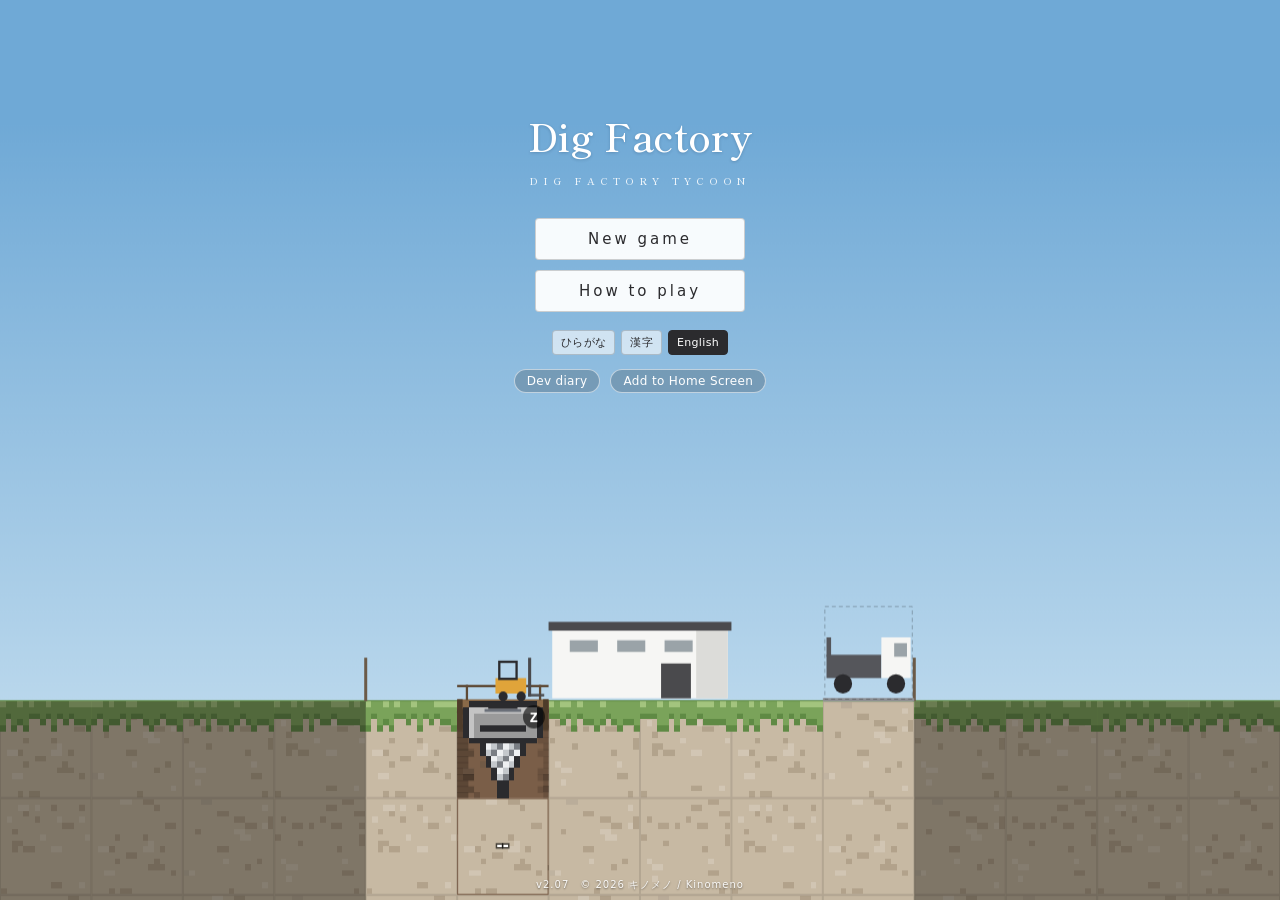
==== index.html @ b09fa3f3 "v2.07 自販機に寄って1秒飲む・+〇〇は小さく出た所の少し上から・作業員なし（オートモード） Co-Authored-By: Claude Opus 5.5 <noreply@anthropic." ====
<!doctype html>
<html lang="ja">
<head>
<meta charset="utf-8">
<meta name="viewport" content="width=device-width, initial-scale=1, maximum-scale=1, user-scalable=no">
<title>ほりほり工場 / Dig Factory Tycoon</title>
<meta name="theme-color" content="#22252c">
<meta name="description" content="ドリルで地面を掘り、コンベアと機械で資源を運んで加工し、トラックで売る。作業員を雇って広げていく、縦に掘り進む採掘経営ゲーム。">
<meta name="author" content="キノメノ / Kinomeno">
<link rel="icon" type="image/svg+xml" href="favicon.svg?v=199">
<link rel="icon" type="image/png" sizes="32x32" href="icons/favicon-32.png?v=199">
<link rel="apple-touch-icon" href="icons/apple-touch-icon.png?v=199">
<link rel="manifest" href="manifest.webmanifest">
<meta name="theme-color" content="#7fb8e6">
<meta name="apple-mobile-web-app-capable" content="yes">
<meta name="mobile-web-app-capable" content="yes">
<meta name="apple-mobile-web-app-title" content="ほりほり工場">
<!-- OGP -->
<meta property="og:url" content="https://horihori.kinomeno.com/">
<link rel="canonical" href="https://horihori.kinomeno.com/">
<meta property="og:image" content="https://horihori.kinomeno.com/icons/og.png">
<meta property="og:image:width" content="1200">
<meta property="og:image:height" content="630">
<meta property="og:title" content="ほりほり工場 / Dig Factory Tycoon">
<meta property="og:description" content="ドリルで掘って、運んで、加工して、売る。縦に掘り進む採掘経営ゲーム。">
<meta property="og:type" content="website">
<meta property="og:locale" content="ja_JP">
<meta property="og:site_name" content="ほりほり工場 / Dig Factory Tycoon">
<meta name="twitter:card" content="summary_large_image">
<meta name="twitter:image" content="https://horihori.kinomeno.com/icons/og.png">
<link rel="preconnect" href="https://fonts.googleapis.com">
<link rel="preconnect" href="https://fonts.gstatic.com" crossorigin>
<link rel="stylesheet" href="https://fonts.googleapis.com/css2?family=Shippori+Mincho+B1:wght@500;600&display=swap">
<link rel="stylesheet" href="style.css?v=2.06">
<!-- 広告（準備だけ。まだ動かしていない）：Google の H5 ゲーム広告を使う時に、下のコメントを外し、ca-pub-XXXX を自分の番号にする。main.js の AD_ON も true に
<script async data-ad-client="ca-pub-8328461906614341" data-adbreak-test="on" src="https://pagead2.googlesyndication.com/pagead/js/adsbygoogle.js" crossorigin="anonymous"></script>
<script>window.adsbygoogle = window.adsbygoogle || []; var adBreak = adConfig = function (o) { adsbygoogle.push(o); }; adConfig({ preloadAdBreaks: 'on', sound: 'on' });</script>
-->
</head>
<body>
<canvas id="cv"></canvas>

<!-- ヘッダー（半透明。下にゲーム画面が透ける） -->
<header id="hdr">
  <div class="hrow">
    <span class="brand"><b class="title" data-t="title">ほりほり工場</b><span class="wm">DIG FACTORY</span><small id="ver"></small></span>
    <span class="stat" id="date"></span>
    <span class="grow"></span>
    <button id="infoBtn"><span class="lg" data-t="info">情報</span><span class="sm">i</span></button>
    <button id="colBtn" class="icon" aria-label="collection"><svg viewBox="0 0 16 16" width="15" height="15" fill="currentColor" aria-hidden="true"><rect x="1" y="1" width="6" height="6" rx="1"/><rect x="9" y="1" width="6" height="6" rx="1"/><rect x="1" y="9" width="6" height="6" rx="1"/><rect x="9" y="9" width="6" height="6" rx="1" opacity=".35"/></svg></button>
    <button id="helpBtn"><span class="lg" data-t="help">遊び方</span><span class="sm">?</span></button>
    <button id="adminBtn" class="test"><span class="lg" data-t="admin">管理</span><span class="sm">管</span></button>
    <button id="hideBtn" class="icon" aria-label="hide"><svg viewBox="0 0 16 16" width="14" height="14" fill="none" stroke="currentColor" stroke-width="1.8" stroke-linecap="round" stroke-linejoin="round" aria-hidden="true"><path d="M9.5 2H14v4.5M14 2L9 7M6.5 14H2V9.5M2 14l5-5"/></svg></button>
    <button id="setBtn" class="icon" aria-label="settings">⚙&#xFE0E;</button>
  </div>
  <!-- 2段目：時間・空間の操作（手のひら・停止・速さ・拡大縮小・地上・地図） -->
  <div class="hrow" id="timeGroup">
  <button class="tool hand" data-tool="pan" id="panBtn" aria-label="move"><svg viewBox="0 0 24 24" width="18" height="18" fill="none" stroke="currentColor" stroke-width="1.8" stroke-linecap="round" stroke-linejoin="round"><path d="M8 13V5.5a1.5 1.5 0 0 1 3 0V12"/><path d="M11 11.5V4a1.5 1.5 0 0 1 3 0v7.5"/><path d="M14 11.5V5.5a1.5 1.5 0 0 1 3 0V13"/><path d="M17 9.5a1.5 1.5 0 0 1 3 0V15a7 7 0 0 1-7 7h-1.5a6 6 0 0 1-4.6-2.2L3.6 15.6a1.6 1.6 0 0 1 2.4-2.1L8 15.5"/></svg></button>
  <span class="sep"></span>
  <button id="playBtn" class="play"></button>
  <button id="speedBtn">×1</button>
  <span id="liveBar" hidden><button id="live10" data-t="live10">+10分</button><button id="live60" data-t="live60">+60分</button></span>
  <span class="sep"></span>
  <span class="lab zl" data-t="zoom">ズーム</span>
  <button id="zoomOut" class="sq">－</button>
  <button id="zoomIn" class="sq">＋</button>
  <button id="topBtn" data-t="top">地上</button>
  <button id="mapBtn" data-t="map">地図</button>
  <span class="grow"></span>
  <button id="foldBtn" class="fold" aria-label="fold">▴&#xFE0E;</button>
  </div>
</header>

<!-- ヘッダー2段目を畳んだときの、引き出すつまみ（ヘッダーの下に垂れる） -->
<button id="unhideBtn" aria-label="show" hidden><svg viewBox="0 0 16 16" width="14" height="14" fill="none" stroke="currentColor" stroke-width="1.8" stroke-linecap="round" stroke-linejoin="round" aria-hidden="true"><path d="M13.5 6.5H9.5V2.5M9.5 6.5L14 2M2.5 9.5h4v4M6.5 9.5L2 14"/></svg></button>
<button id="unfoldBtn" class="fold" aria-label="unfold" hidden>▾&#xFE0E;</button>

<!-- 移動：画面の端の帯を押している間、画面が動く（ボタンの絵は小さいまま） -->

<!-- 全体の縮小地図（見出しをドラッグで移動。地図をタップでその場所へ） -->
<div id="mapPanel" class="float drag" hidden>
  <div class="head handle"><b data-t="map">地図</b><button class="x" data-close="mapPanel">✕</button></div>
  <canvas id="mapCv" width="120" height="240"></canvas>
</div>

<!-- 向き（コンベア・仕分け・機械を置くとき） -->
<div id="dirBar" class="float group">
  <span class="lab" data-t="dir">向き</span>
  <button class="dir" data-dir="auto" data-t="autoDirB">オート</button>
  <button class="dir" data-dir="left">←</button>
  <button class="dir" data-dir="up">↑</button>
  <button class="dir" data-dir="down">↓</button>
  <button class="dir" data-dir="right">→</button>
</div>

<!-- 下のメニュー：「メニュー」で開く → 項目をタップするとさらに上に展開 -->
<div id="subMenu" class="float group" hidden></div>
<div id="catBar" class="float group" hidden>
  <button class="cat" data-cat="build" data-t="build">設置</button>
  <button class="cat" data-cat="facility" id="facBtn" data-t="facility">施設</button>
  <button id="skillBtn" data-t="skill">スキル</button>
  <button id="powerBtn" data-t="power">強化</button>
  <button id="tradeBtn" data-t="trade">取引</button>
  <button class="cat" data-cat="infoCat" data-t="info">情報</button>
  <button id="menuClose" class="x">✕</button>
</div>
<button id="menuBtn" class="float"><span data-t="menu">メニュー</span><span id="menuCur"></span></button>

<!-- 試験：下のタブ（書類フォルダの見出しのように並ぶ。押すと、その上に引き出しが伸びる） -->
<div id="dash" hidden>
  <button class="dtab" data-px="#catBar [data-cat=build]" data-open="build"><b data-t="build">設置</b><i>BUILD</i></button>
  <button class="dtab" data-px="facBtn" data-open="facility"><b data-t="facility">施設</b><i>FACILITY</i></button>
  <button class="dtab" data-px="skillBtn" data-open="skillPanel"><b data-t="skill">スキル</b><i>RESEARCH</i></button>
  <button class="dtab" data-px="powerBtn" data-open="powerPanel"><b data-t="power">強化</b><i>UPGRADE</i></button>
  <button class="dtab" data-px="#catBar [data-cat=infoCat]" data-open="infoCat"><b data-t="info">情報</b><i>REPORT</i></button>
  <button class="dtab" data-px="tradeBtn" data-open="tradePanel"><b data-t="trade">取引</b><i>DEALS</i></button>
</div>
<!-- 引き出しの取っ手（開いている引き出しの左上に付く） -->
<div id="dHandle" hidden><b></b><i></i></div>
<!-- 引き出しを閉じる（右上の×） -->
<button id="dClose" class="x" aria-label="close" hidden><svg viewBox="0 0 16 10" width="16" height="10" fill="none" stroke="currentColor" stroke-width="2" stroke-linecap="round" stroke-linejoin="round"><path d="M2 2l6 6 6-6"/></svg></button>

<!-- 資金：ゲーム画面の左上に直接（白いふちで、どんな背景でも読める） -->
<div id="fpsHud"></div>
<div id="cmBox" hidden></div>
<div id="cutBub" hidden></div>
<div id="tutGoal" hidden></div>
<!-- 解放された物（絵と名前。タップで閉じる） -->
<div id="unlockCard" hidden><div class="ulHead"><canvas id="unlockFace"></canvas><b id="unlockTitle"></b><button class="ulX" aria-label="close">✕</button></div><div id="unlockList"></div></div>
<!-- 秘書の提案（研究すると右下に顔。×で小さく灰色に） -->
<div id="secAdv" hidden><canvas id="secAdvFace"></canvas><b id="secAdvN" hidden></b><button id="secAdvX" aria-label="minimize">×</button></div>
<div id="secAdvBub" hidden><span id="secAdvT"></span><span class="advBtns"><button id="secAdvOk"></button><button id="secAdvNext"></button></span></div>
<div id="moneyHud"><i class="mfold">▽</i><span data-t="money">資金</span><b id="money">0</b><small id="goalHud"></small><small id="monthHud"></small><small id="boostHud"></small><small id="aiTime"></small><small id="aiHud"></small></div>

<p id="msg" class="msg"></p>
<div id="tutMsg" hidden><span id="tutText"></span><button id="tutNext" type="button" hidden aria-label="next">▼</button><button id="tutOk" type="button" hidden>OK</button><button id="tutX" type="button" hidden aria-label="close">✕</button></div>
<span id="tutDots" hidden></span><button id="tutSkip" data-t="tutSkipB" hidden>スキップ</button>
<svg id="tutArrow" hidden></svg>
<!-- 選択中の道具（左下） -->
<div id="curTool" class="float" hidden></div>

<!-- 強化 -->
<div id="powerPanel" class="float panel bottom" hidden>
  <div class="head"><b data-t="power">強化</b><button class="x" data-close="powerPanel">✕</button></div>
  <div id="powerItems"></div>
</div>

<!-- 取引（CMを見ると特典。今はCMの代わりに数秒待つ仮の形） -->
<div id="tradePanel" class="float panel bottom" hidden>
  <div class="head"><b data-t="trade">取引</b><button class="x" data-close="tradePanel">✕</button></div>
  <div id="tradeBody"></div>
</div>

<!-- スキル（研究） -->
<div id="skillPanel" class="float panel bottom" hidden>
  <div class="head"><b data-t="skill">スキル</b><button class="x" data-close="skillPanel">✕</button></div>
  <canvas id="labView" class="cutaway"></canvas>
  <div id="skillBody"></div>
</div>

<!-- 事務所 -->
<div id="office" class="float panel" hidden>
  <div class="head"><b data-t="office">事務所</b><button class="x" data-close="office">✕</button></div>
  <canvas id="officeView" class="cutaway"></canvas>
  <div id="officeBody"></div>
</div>

<!-- 情報（経営状況。見出しをドラッグで移動できる） -->
<div id="info" class="float panel drag" hidden>
  <div class="head handle"><b data-t="info">情報</b><button class="x" data-close="info">✕</button></div>
  <div class="itabs"><button data-itab="fin" class="active" data-t="finance">財務</button><button data-itab="hist" data-t="history">履歴</button><button data-itab="cat" data-t="catalog">カタログ</button></div>
  <div id="infoFin">
  <div id="infoData" class="igrid"></div>
  <div class="igraphs">
    <div class="igrp"><div class="ihead" data-t="gMoney">資金の動き</div><canvas id="gMoney" class="graph" width="340" height="90"></canvas></div>
    <div class="igrp"><div class="ihead" data-t="gMonth">月ごとの収支</div><canvas id="gMonth" class="graph" width="340" height="90"></canvas></div>
  </div>
  </div>
  <div id="infoHist" class="ihist" hidden></div>
  <div id="infoCatl" class="icat" hidden></div>
</div>

<!-- コレクション（見た物が格子に並ぶ） -->
<div id="colPanel" class="float panel" hidden>
  <div class="head"><b><span data-t="colTitle">コレクション</span>　<small id="colCount"></small></b><button class="x" data-close="colPanel">✕</button></div>
  <div id="colName" class="sub"></div>
  <div id="colBody"></div>
</div>

<!-- 遊び方 -->
<div id="help" class="float panel" hidden>
  <div class="head"><b data-t="help">遊び方</b><button class="x" data-close="help">✕</button></div>
  <div class="help2"><nav id="helpNav"></nav><div id="helpBody"></div></div>
  <div class="credit"></div>
</div>

<!-- 設定 -->
<div id="settings" class="float panel" hidden>
  <div class="head"><b data-t="settings">設定</b><button class="x" data-close="settings">✕</button></div>
  <div class="prow labeled"><span class="lab" data-t="lang">表示</span>
    <span class="opts">
      <button data-lang="hira">ひらがな</button><button data-lang="kanji">漢字</button><button data-lang="en">English</button>
    </span>
  </div>
  <div id="setExtra"></div>
  <button id="resetBtn" class="wide" data-t="reset">最初から</button>
  <div class="credit"></div>
</div>

<!-- テスト用 管理メニュー（開発中のみ。公開前に main.js の DEV=false） -->
<div id="admin" class="float panel" hidden>
  <div class="head"><b data-t="admin">管理</b><button class="x" data-close="admin">✕</button></div>
  <div id="adminBody" class="adminGrid"></div>
</div>

<!-- テスト用 調整（バーで数値を変える。結果をコピーしてチャットへ） -->
<div id="tune" class="float panel" hidden>
  <div class="head"><b data-t="tuneT">調整</b><button class="x" data-close="tune">✕</button></div>
  <div id="tuneBody"></div>
</div>

<!-- 置いた物をタップしたときのメニュー -->
<div id="pop" class="float" hidden>
  <div class="head"><span id="popTitle"></span><button id="popRemove" data-t="remove">撤去</button><button id="popClose" class="x">✕</button></div>
  <canvas id="popView" class="cutaway" hidden></canvas>
  <div id="popDirs" class="prow labeled"><span class="lab" data-t="dir">向き</span><span class="opts">
    <button data-pdir="left">←</button>
    <button data-pdir="up">↑</button>
    <button data-pdir="down">↓</button>
    <button data-pdir="right">→</button>
  </span></div>
  <div id="popFilterRow" class="prow labeled"><span class="lab" data-t="filter">選ぶ資源</span><span class="opts" id="popFilters"></span></div>
  <div id="popInvRow" class="prow labeled" hidden><span class="lab" data-t="sortInvL">出す物</span>
    <span class="opts"><button data-pinv="0" data-t="sortOnly">選んだ物のみ</button><button data-pinv="1" data-t="sortExcept">選んだ物以外</button></span>
  </div>
  <div id="popSideRow" class="prow labeled"><span class="lab" data-t="side">出す側</span>
    <span class="opts"><button data-ps="left" data-t="left">左</button><button data-ps="right" data-t="right">右</button></span>
  </div>
  <div id="popPrioRow" class="prow labeled"><span class="lab" data-t="prio">優先度</span>
    <span class="opts"><button data-pp="0" data-t="pLow">低</button><button data-pp="1" data-t="pMid">普通</button><button data-pp="2" data-t="pHigh">高</button></span>
  </div>
  <div id="popLevel" class="sub lvline"></div>
  <button id="popLvUp" class="wide"></button>
  <button id="popEject" class="wide" hidden></button>
  <button id="popAction" class="wide"></button>
  <div id="popInfo" class="sub"></div>
</div>

<!-- タイトル画面（下に地上、上はぜんぶ空） -->
<div id="title" hidden>
  <div class="tbox">
    <h1 class="tname" data-t="title">ほりほり工場</h1>
    <div class="tsub">DIG FACTORY TYCOON</div>
    <div class="tmenu">
      <button id="tCont" data-t="tCont">つづきから</button>
      <button id="tNew" data-t="tNew">はじめから</button>
      <button id="tHelp" data-t="help">遊び方</button>
    </div>
    <div class="tlang"><button data-lang="hira">ひらがな</button><button data-lang="kanji">漢字</button><button data-lang="en">English</button></div>
    <div class="tlinks"><a href="diary/" target="_blank" rel="noopener" data-t="diaryLink">制作日誌</a><button id="tHome" data-t="homeAdd">ホーム画面に追加</button></div>
    <div class="tfoot"><span id="tVer"></span>　© 2026 キノメノ / Kinomeno</div>
  </div>
</div>

<!-- CM（仮）：今は数秒待つだけ。広告サービスを入れる時はここに流す -->
<div id="homeBox" class="modal" hidden>
  <div class="box homeBox">
    <div class="hhead"><img src="icons/icon-192.png" alt="" width="48" height="48"><b data-t="homeAdd">ホーム画面に追加</b><button class="x" id="homeX" aria-label="close">✕</button></div>
    <p id="homeLead"></p>
    <ol id="homeSteps"></ol>
    <img id="homeImg" src="icons/ios-home-ja.jpg" alt="Safari の共有メニューの「ホーム画面に追加」" width="420" height="453" loading="lazy" hidden>
    <div class="btns"><button id="homeInstall" class="active" hidden></button><button id="homeOk">OK</button></div>
  </div>
</div>

<div id="adBox" class="modal" hidden>
  <div class="box">
    <p id="adMsg"></p>
    <div class="adScreen"><span data-t="adDummy">CM（準備中）</span></div>
    <div class="bar awaybar"><i id="adBar"></i></div>
  </div>
</div>

<!-- 留守の間の計算 -->
<div id="away" class="modal" hidden>
  <div class="box">
    <p id="awayMsg"></p>
    <div class="bar awaybar"><i id="awayBar"></i></div>
    <p id="awayEta"></p>
    <div class="btns"><button id="awayOk" class="active" hidden>OK</button></div>
  </div>
</div>

<!-- お知らせ（銀行の融資など） -->
<div id="notice" class="modal" hidden>
  <div class="box">
    <p id="noticeMsg"></p>
    <div class="btns"><button id="noticeOk" class="active">OK</button></div>
  </div>
</div>

<!-- 確認（ブラウザ標準の確認窓は使わない） -->
<div id="confirm" class="modal" hidden>
  <div class="box">
    <p id="confirmMsg"></p>
    <div class="btns"><button id="confirmNo" data-t="no">いいえ</button><button id="confirmYes" class="active" data-t="yes">はい</button></div>
  </div>
</div>

<script>/* 共通のアクセス計測（開いた数・どこから来たか・案内を終えた数）。本番のアドレスで、管理モードでない時だけ */
(function () { try { if (location.hostname !== 'horihori.kinomeno.com' || localStorage.getItem('dfAdminMode') === '1' || /[?&]dev/.test(location.search)) return; var e = document.createElement('script'); e.src = 'js/kn-track.js?v=1'; e.setAttribute('data-kn-app', 'horihori'); document.head.appendChild(e); } catch (e) { } })();</script>
<script src="sprites.js?v=1.91"></script>
<script src="main.js?v=2.07"></script>
</body>
</html>
---- style.css ----
/* ほりほり工場：見た目（デザイン）はこのファイルの変数で決める。ゲームの機能（main.js）とは分けてある */
:root {
  --hdr: 68px; --edge: 26px; --dash: 0px;   /* v2.06：80→68（2段のボタンの高さ＋上下2px）*/
  /* 明るい配色：白とグレーが基本。色は「お金（アクセント）」と「選択」だけ */
  --bg: #e6e6e3;
  --glass: rgba(250, 250, 248, .84);     /* ヘッダー・メニューの背景（半透明） */
  --glass2: rgba(252, 252, 250, .97);    /* パネルの背景 */
  --line: rgba(0, 0, 0, .09);            /* 細い線 */
  --line2: rgba(0, 0, 0, .18);
  --text: #2b2b2e;                       /* 文字（濃いグレー） */
  --sub: #77767a;                        /* 補足の文字 */
  --accent: #d0661f;                     /* お金・値段（オレンジ） */
  --sel: #2b2b2e;                        /* 選択中（黒っぽいグレー） */
  --selbg: #2b2b2e;
  --bad: #c0392b;
  --good: #4f8a5b;
  --radius: 4px;
  --font: "Hiragino Sans", "Hiragino Kaku Gothic ProN", "Yu Gothic UI", "Meiryo", system-ui, sans-serif;
}
* { box-sizing: border-box; }
html, body { margin: 0; height: 100%; overflow: hidden; overscroll-behavior: none; }
body {
  background: var(--bg); color: var(--text); font-family: var(--font);
  -webkit-user-select: none; user-select: none; letter-spacing: .02em;
  -webkit-font-smoothing: antialiased;
}

/* ゲーム画面は全面。ヘッダーやメニューは半透明で上に重なる */
#cv { position: fixed; inset: 0; width: 100vw; height: 100%; display: block; touch-action: none; }
#cv.grab { cursor: grab; }
#cv.grabbing { cursor: grabbing; }
#cv.place { cursor: crosshair; }

/* ヘッダー */
#hdr {
  position: fixed; top: 0; left: 0; right: 0; height: var(--hdr); z-index: 30;
  display: flex; flex-direction: column; justify-content: center; gap: 4px; padding: 2px 10px;
  background: var(--glass); border-bottom: 1px solid var(--line);
  backdrop-filter: blur(6px); -webkit-backdrop-filter: blur(6px);
  white-space: nowrap; overflow: hidden;
}
.hrow { display: flex; align-items: center; gap: 10px; min-width: 0; }
#timeGroup { gap: 4px; }
/* タイトル（ワードマーク） */
#hdr .brand { display: flex; align-items: baseline; gap: 6px; cursor: pointer; }
#hdr .title { font-size: 15px; font-weight: 600; letter-spacing: .08em; }
#hdr .wm { font-size: 9px; letter-spacing: .32em; color: var(--sub); font-weight: 500; }
#hdr small { color: var(--sub); font-size: 10px; letter-spacing: .05em; }
#hdr .stat { font-size: 13px; color: var(--sub); display: flex; align-items: baseline; gap: 5px; }
#hdr .stat b { color: var(--accent); font-size: 15px; font-weight: 600; font-variant-numeric: tabular-nums; letter-spacing: .03em; }
#hdr .stat b.neg { color: var(--bad); }
#hdr #date { color: var(--text); font-variant-numeric: tabular-nums; }
#hdr .grow { flex: 1; }
#hdr button { padding: 5px 9px; }
#hdr .icon { font-size: 15px; padding: 3px 8px; }
.sm { display: none; }
/* はみ出したら段階的に詰める（main.js の fitHeader が実際の幅を測って c1→c2→c3 を付ける） */
#hdr.c1 small, #hdr.c1 .wm { display: none; }
#hdr.c1 .hrow { gap: 6px; }
#hdr.c2 .lg { display: none; } #hdr.c2 .sm { display: inline; }
#hdr.c3 { padding: 2px 6px; }
#hdr.c3 .title { font-size: 13px; }   /* v1.85：字間は詰めたまま（下の明朝の規則） */
#hdr.c3 .stat { font-size: 11px; } #hdr.c3 .stat b { font-size: 13px; }
#hdr.c3 .hrow { gap: 5px; } #hdr.c3 #timeGroup { gap: 3px; }
#hdr.c3 button { padding: 5px 6px; font-size: 12px; } #hdr.c3 button.sq { width: 26px; }

.float {
  position: fixed; z-index: 10;
  background: var(--glass); border: 1px solid var(--line);
  border-radius: var(--radius); padding: 6px 8px; box-shadow: 0 4px 16px rgba(0,0,0,.12);
  backdrop-filter: blur(6px); -webkit-backdrop-filter: blur(6px);
}
[hidden] { display: none !important; }
.group { display: flex; gap: 4px; align-items: center; flex-wrap: wrap; justify-content: center; }
.sep { width: 1px; height: 20px; background: var(--line2); margin: 0 3px; }
.lab { color: var(--sub); font-size: 12px; }

/* ボタン：細い線・平ら */
button {
  background: #ffffff; color: var(--text); border: 1px solid var(--line2); border-radius: var(--radius);
  padding: 6px 10px; font-size: 13px; cursor: pointer; font-family: inherit; letter-spacing: .03em; touch-action: manipulation;
  transition: background .12s, border-color .12s;
}
button:hover { background: #f1f1ef; }
button:disabled { opacity: .35; cursor: default; }
button small { color: var(--accent); font-variant-numeric: tabular-nums; margin-left: 2px; }
button.active { background: var(--selbg); border-color: var(--sel); color: #fff; }
button.active small { color: #f3b27e; }
button.x { padding: 2px 8px; font-size: 12px; border-color: var(--line); }
button.sq { width: 30px; padding: 6px 0; }
button.dir { width: 34px; padding: 6px 0; }
button.test { border-style: dashed; color: #9a6a3a; }
button.hand { display: inline-flex; align-items: center; justify-content: center; padding: 4px 8px; }
.play { min-width: 62px; }

/* 移動：画面の端の帯（押している間動く）。中の小さなボタンは目印 */
.mv { position: fixed; z-index: 9; display: flex; align-items: center; justify-content: center; touch-action: none; cursor: pointer; }
.mv:active { background: rgba(0,0,0,.05); }
#mvUp { top: var(--hdr); left: 0; right: 0; height: var(--edge); }
#mvDown { bottom: 0; left: 0; right: 0; height: var(--edge); }
#mvLeft { top: calc(var(--hdr) + var(--edge)); bottom: var(--edge); left: 0; width: var(--edge); }
#mvRight { top: calc(var(--hdr) + var(--edge)); bottom: var(--edge); right: 0; width: var(--edge); }
.mvb {
  display: flex; align-items: center; justify-content: center; width: 34px; height: 20px; font-size: 9px; line-height: 1;
  background: rgba(255,255,255,.7); border: 1px solid var(--line2); border-radius: var(--radius); color: #555;
  pointer-events: none;
}
#mvLeft .mvb, #mvRight .mvb { width: 20px; height: 34px; }
#dirBar { right: calc(var(--edge) + 4px); flex-wrap: nowrap; width: max-content; }

/* 下のメニュー */
#menuBtn { bottom: calc(var(--edge) + 4px); right: calc(var(--edge) + 4px); padding: 9px 18px; font-size: 13px; letter-spacing: .12em; }
#menuCur { color: var(--sel); margin-left: 6px; font-size: 12px; letter-spacing: .02em; }
#menuCur:empty { display: none; }
#catBar { bottom: calc(var(--edge) + 4px); right: calc(var(--edge) + 4px); width: max-content; max-width: calc(100vw - var(--edge) * 2 - 8px); justify-content: flex-end; }
#subMenu { right: calc(var(--edge) + 4px); width: max-content; max-width: calc(100vw - var(--edge) * 2 - 8px); justify-content: flex-end; }
#subMenu { flex-direction: column; align-items: stretch; gap: 6px; }
/* 設置：左に項目（ドリル・コンベア・機械）、右にその種類（縮小した絵つき） */
.brow { display: flex; align-items: flex-start; gap: 6px; }
.brow .grp { min-width: 5.5em; text-align: left; }
.brow .grp.open { border-color: var(--sel); }
.types { display: flex; flex-wrap: wrap; gap: 4px; }
#subMenu .si { display: flex; flex-direction: column; align-items: center; gap: 2px; padding: 4px 6px; min-width: 64px; max-width: 120px; text-align: center; }
#subMenu .si .nm { font-size: 11px; line-height: 1.3; }
#subMenu .si .rec { font-size: 9px; color: var(--sub); line-height: 1.3; }
#subMenu .si.active .rec { color: #ddd; }
canvas.thumb { width: 30px; height: 30px; image-rendering: pixelated; }
.lockNote { font-size: 11px; color: var(--sub); padding: 2px 4px; }
button.cat.open { border-color: var(--sel); }

.msg {
  position: fixed; top: calc(var(--hdr) + 32px); left: 50%; transform: translateX(-50%); margin: 0; z-index: 40;
  color: var(--text); font-size: 13px; background: var(--glass2); padding: 6px 14px; border-radius: var(--radius);
  border: 1px solid var(--line2); border-left: 3px solid var(--accent);
  pointer-events: none; white-space: nowrap; max-width: calc(100vw - 20px); overflow: hidden; text-overflow: ellipsis;
}
.msg:empty { display: none; }
#curTool { left: calc(var(--edge) + 4px); bottom: calc(var(--edge) + 4px); font-size: 12px; color: var(--text); border-left: 3px solid var(--sel); pointer-events: none; }

/* パネル */
.panel { top: calc(var(--hdr) + var(--edge) + 4px); right: 8px; width: min(390px, calc(100vw - 16px)); max-height: calc(100% - var(--hdr) - 80px); overflow: auto; z-index: 20; background: var(--glass2); padding: 10px 12px; }
.panel.bottom { top: auto; right: calc(var(--edge) + 4px); }
.panel.drag .handle { cursor: move; touch-action: none; }
.head { display: flex; justify-content: space-between; align-items: center; gap: 8px; margin-bottom: 6px; padding-bottom: 6px; font-size: 13px; letter-spacing: .1em; border-bottom: 1px solid var(--line); }
.sub { font-size: 12px; color: var(--sub); line-height: 1.6; }
.row2 { display: grid; grid-template-columns: 1fr auto; gap: 2px 10px; align-items: center; padding: 8px 0; border-top: 1px solid var(--line); }
.row2 .name { font-weight: 600; font-size: 13px; }
.row2 .spec { font-size: 11px; color: var(--sub); grid-column: 1; line-height: 1.5; }
.row2 button { grid-row: 1 / span 2; grid-column: 2; }
.credit { margin-top: 12px; padding-top: 8px; border-top: 1px solid var(--line); font-size: 11px; color: var(--sub); display: flex; flex-wrap: wrap; gap: 4px 12px; }
.credit a { color: var(--sel); text-decoration: none; }
.wide { width: 100%; margin-top: 6px; }
.secT { margin: 12px 0 2px; font-size: 11px; font-weight: 600; color: var(--sub); letter-spacing: .14em; }
.bar { height: 3px; background: rgba(0,0,0,.08); border-radius: 2px; overflow: hidden; margin-top: 3px; }
.bar i { display: block; height: 100%; background: var(--good); }

/* 遊び方：2ペイン（左に項目・右に説明） */
#help { width: min(640px, calc(100vw - 16px)); }
.help2 { display: grid; grid-template-columns: 9em 1fr; gap: 12px; min-height: 240px; }
#helpNav { display: flex; flex-direction: column; gap: 2px; border-right: 1px solid var(--line); padding-right: 8px; }
#helpNav button { text-align: left; border-color: transparent; background: none; padding: 6px 8px; font-size: 12px; }
#helpNav button.active { background: var(--selbg); border-color: var(--sel); color: #fff; }
#helpBody h3 { margin: 2px 0 8px; font-size: 14px; letter-spacing: .08em; font-weight: 600; }
#helpBody p { margin: 0 0 8px; font-size: 13px; line-height: 1.75; color: var(--text); }
@media (max-width: 560px) {
  .help2 { grid-template-columns: 1fr; }
  #helpNav { flex-direction: row; flex-wrap: wrap; border-right: 0; border-bottom: 1px solid var(--line); padding: 0 0 6px; }
}

/* 情報 */
.data { display: grid; grid-template-columns: auto 1fr; gap: 3px 12px; font-size: 12px; margin-bottom: 8px; }
.data span:nth-child(odd) { color: var(--sub); }
.data span:nth-child(even) { text-align: right; font-variant-numeric: tabular-nums; }
.graph { width: 100%; height: 90px; display: block; background: rgba(0,0,0,.04); border-radius: var(--radius); margin: 3px 0 8px; }

/* 縮小地図 */
#mapPanel { top: calc(var(--hdr) + var(--edge) + 4px); left: calc(var(--edge) + 4px); z-index: 15; padding: 5px 7px 7px; }
#mapPanel .handle { cursor: move; touch-action: none; }
#mapCv { display: block; touch-action: none; cursor: pointer; border-radius: 2px; }

.btn2 { display: flex; gap: 4px; grid-row: 1 / span 2; grid-column: 2; }
.btn2 button { padding: 5px 9px; }
/* 調整パネル */
.tuneRow { display: grid; grid-template-columns: 1fr auto; gap: 0 8px; align-items: center; padding: 5px 0; border-top: 1px solid var(--line); font-size: 12px; }
.tuneRow input { grid-column: 1 / span 2; width: 100%; accent-color: var(--sel); }
.tuneRow b { font-variant-numeric: tabular-nums; font-weight: 500; }
.tuneRow b.chg { color: var(--accent); }
.tuneOut { width: 100%; height: 120px; margin-top: 6px; font-size: 11px; background: #fff; color: var(--text); border: 1px solid var(--line2); border-radius: var(--radius); -webkit-user-select: text; user-select: text; }
.adminGrid { display: grid; grid-template-columns: 1fr 1fr; gap: 6px; }
.adminGrid button { width: 100%; }

/* タップメニュー */
#pop { display: flex; flex-direction: column; gap: 6px; width: min(262px, calc(100vw - 16px)); z-index: 25; background: var(--glass2); padding: 8px 10px; }
#pop .head { margin: 0; }
.prow { display: flex; gap: 4px; }
#popDirs button { width: 34px; height: 32px; padding: 0; font-size: 15px; }
#popDirs .opts { flex-wrap: nowrap; }
/* ラベル固定列＋右側で折り返し */
.prow.labeled { display: grid; grid-template-columns: 5.5em 1fr; align-items: start; font-size: 12px; margin: 4px 0; }
.prow.labeled .lab { padding-top: 6px; }
.prow .opts { display: flex; gap: 4px; flex-wrap: wrap; }
.prow .opts button { padding: 4px 7px; font-size: 11px; }
#pop .wide { margin-top: 0; }
.lvline { color: var(--accent); }

.modal { position: fixed; inset: 0; z-index: 50; background: rgba(0,0,0,.3); display: flex; align-items: center; justify-content: center; }
.modal .box { background: var(--glass2); border: 1px solid var(--line2); border-radius: var(--radius); padding: 18px 20px; width: min(320px, calc(100vw - 32px)); }
.modal p { margin: 0 0 16px; font-size: 14px; line-height: 1.6; }
.modal .btns { display: flex; justify-content: flex-end; gap: 8px; }
.modal .btns button { min-width: 84px; padding: 8px 12px; }

/* ===== 試験：下のタブと引き出し（body.dash のときだけ）=====
   書類フォルダの見出しのように、タブを下に並べる。押すとその上に引き出しが伸び、左上に取っ手が付く。
   影や立体の縁は付けない（平らな紙と細い線） */
body.dash { --dash: 50px; --paper: #f3f2ee; --paper2: #ffffff; }
body.dash #menuBtn, body.dash #catBar { display: none !important; }
body.dash #cv { height: calc(100% - var(--dash)); }
body.dash #mvDown { bottom: var(--dash); }
body.dash #mvLeft, body.dash #mvRight { bottom: calc(var(--dash) + var(--edge)); }
body.dash #curTool { bottom: calc(var(--dash) + var(--edge) + 4px); }
#dash {
  position: fixed; left: 0; right: 0; bottom: 0; height: var(--dash); z-index: 30;
  display: flex; align-items: flex-end; gap: 3px; padding: 0 6px;
  background: var(--glass); border-top: 1px solid var(--line2);
  backdrop-filter: blur(6px); -webkit-backdrop-filter: blur(6px);
}
#dash[hidden] { display: none; }
/* タブ1枚＝見出し付きの書類。左上の小さな出っ張りが取っ手 */
#dash .dtab {
  position: relative; flex: 1; min-width: 0; height: 40px; margin-top: 8px; padding: 2px 4px 0;
  display: flex; flex-direction: column; align-items: flex-start; justify-content: center; gap: 1px;
  background: var(--paper); color: var(--text); text-align: left;
  border: 1px solid var(--line2); border-bottom: none; border-radius: 0 3px 0 0;
  transition: background .12s, transform .15s;
}
#dash .dtab::before {   /* 取っ手 */
  content: ""; position: absolute; left: -1px; top: -8px; width: 46%; height: 8px;
  background: inherit; border: 1px solid var(--line2); border-bottom: none; border-radius: 3px 3px 0 0;
}
#dash .dtab[hidden] { display: none; }
#dash .dtab b { font-weight: 600; font-size: 13px; letter-spacing: .06em; padding-left: 4px; }
#dash .dtab i { font-style: normal; font-size: 7.5px; letter-spacing: .22em; color: var(--sub); padding-left: 4px; white-space: nowrap; overflow: hidden; }
#dash .dtab:hover { background: #fbfaf7; }
#dash .dtab.cur b { color: var(--accent); }                      /* その中の道具を選んでいる */
#dash .dtab.open { background: var(--paper2); transform: translateY(-3px); z-index: 2; }   /* 引き出しを開いている */
#dash .dtab.open::before { visibility: hidden; }                  /* 取っ手は引き出しの上へ移る */
html[lang=en] #dash .dtab i { display: none; }
/* 引き出し：タブの上から上へ伸びる（設置・施設・工事の種類／強化・スキルのパネル） */
body.dash #subMenu, body.dash .panel.bottom {
  left: 0; right: 0; width: auto; max-width: none; border-radius: 0;
  background: var(--paper2); border: none; border-top: 1px solid var(--line2);
  box-shadow: none; padding: 10px 12px;
  animation: drawerUp .24s ease-out;   /* タブの後ろから上へせり出す */
}
body.dash #subMenu { align-items: flex-start; }
body.dash .panel.bottom { max-height: calc(100% - var(--hdr) - var(--dash) - 40px); }
@keyframes drawerUp { from { transform: translateY(100%); } to { transform: none; } }
@keyframes handleUp { from { transform: translateY(var(--dh, 100px)); } to { transform: none; } }   /* 取っ手も引き出しと同じ距離・同じ速さで動く */
#dHandle {
  position: fixed; z-index: 21; height: 22px; padding: 0 12px 0 10px;
  display: flex; align-items: baseline; gap: 8px; line-height: 22px;
  background: var(--paper2); border: 1px solid var(--line2); border-bottom: none; border-radius: 4px 4px 0 0;
  pointer-events: none;
}
#dHandle[hidden] { display: none; }
#dHandle.go { animation: handleUp .24s ease-out; }
#dHandle b { font-size: 12px; font-weight: 600; letter-spacing: .08em; }
#dHandle i { font-style: normal; font-size: 8px; letter-spacing: .24em; color: var(--sub); }
html[lang=en] #dHandle i { display: none; }
body.dash .panel.bottom > .head { display: none; }   /* 名前は取っ手に出ている。閉じるのはタブをもう一度押す */

/* ヘッダー2段目を畳む（▴▾ボタン） */
body.hfold { --hdr: 42px; }
body.hfold #timeGroup { display: none; }
#hdr .fold { font-size: 11px; padding: 4px 8px; color: var(--sub); }
#unfoldBtn {   /* 畳んだ2段目の右端に、ヘッダーから垂れたつまみ */
  position: fixed; z-index: 31; top: calc(var(--hdr) - 1px); right: 10px;
  font-size: 11px; padding: 1px 10px 3px; color: var(--sub);
  background: var(--glass); border: 1px solid var(--line2); border-top: none; border-radius: 0 0 5px 5px;
  backdrop-filter: blur(6px); -webkit-backdrop-filter: blur(6px);
}
#unfoldBtn[hidden] { display: none; }
/* 資金：ゲーム画面の左上。白いふちどりで、空でも土でも読める */
#moneyHud {
  position: fixed; z-index: 12; top: calc(var(--hdr) + 6px); left: 10px; pointer-events: none;
  display: flex; align-items: baseline; gap: 6px; color: var(--text); font-variant-numeric: tabular-nums;
  text-shadow: 0 0 2px #fff, 0 0 2px #fff, 1px 1px 0 #fff, -1px -1px 0 #fff, 1px -1px 0 #fff, -1px 1px 0 #fff, 0 0 6px rgba(255,255,255,.9);
}
#moneyHud span { font-size: 11px; color: #55545a; letter-spacing: .08em; }
#moneyHud b { font-size: 21px; font-weight: 700; color: var(--text); letter-spacing: .03em; }
#moneyHud b.neg { color: var(--bad); }
/* 下のタブのときは、情報も引き出しになる（ヘッダーの情報ボタンは隠す） */
body.dash #infoBtn { display: none; }

/* 情報：まとまり（お金・累計・現場）ごとに小さな見出しと線。幅に合わせて2〜3列 */
.igrid { display: grid; grid-template-columns: repeat(auto-fit, minmax(150px, 1fr)); gap: 10px 16px; margin-bottom: 10px; }
.igraphs { display: grid; grid-template-columns: repeat(auto-fit, minmax(240px, 1fr)); gap: 4px 16px; }
.igrp .ihead { font-size: 10px; letter-spacing: .2em; color: var(--sub); padding-bottom: 3px; margin-bottom: 4px; border-bottom: 1px solid var(--line2); }
.igrp .data { margin: 0; gap: 3px 10px; }
.igrp .data b { font-weight: 600; font-size: 14px; }
.igrp .data .pos { color: var(--good); }
.igrp .data .neg { color: var(--bad); }
.igrp .graph { margin: 2px 0 4px; height: 80px; }

/* 遊び方：選択の印（黒い四角）が項目の間を滑って移る */
#helpNav { position: relative; }
#helpNav .hmark { position: absolute; left: 0; top: 0; background: var(--selbg); border-radius: var(--radius); transition: transform .22s ease, width .22s ease, height .22s ease; pointer-events: none; }
#helpNav button { position: relative; z-index: 1; transition: color .22s; }
#helpNav button.active { background: none; border-color: transparent; color: #fff; }

#timeGroup .zl { font-size: 11px; margin-right: -1px; }
#speedBtn[hidden] { display: none; }

/* 情報：財務／履歴 */
.itabs { display: flex; gap: 4px; margin-bottom: 10px; }
.itabs button { padding: 4px 14px; font-size: 12px; }
.ihist { font-size: 12px; line-height: 1.6; }
.ihist .hrow2 { display: grid; grid-template-columns: 6.5em 1fr; gap: 10px; padding: 4px 0; border-bottom: 1px solid var(--line); }
.ihist .hrow2 span:first-child { color: var(--sub); font-variant-numeric: tabular-nums; }
/* タイトル画面：上は空、下に地上（ゲーム画面がそのまま見える） */
body.title #hdr, body.title #dash, body.title #moneyHud, body.title .mv, body.title #unfoldBtn,
body.title #curTool, body.title #dirBar, body.title #subMenu, body.title #dHandle { display: none !important; }
body.title #cv { height: 100%; }
body.title .panel { z-index: 45; }
#title { position: fixed; inset: 0; z-index: 40; display: flex; justify-content: center; align-items: flex-start; padding-top: 12vh; }
#title[hidden] { display: none; }
#title .tbox { text-align: center; }
#title .tname { margin: 0; font-size: 38px; font-weight: 700; letter-spacing: .14em; color: #fff; text-shadow: 0 2px 0 rgba(30,60,90,.18); }
#title .tsub { margin: 6px 0 30px; font-size: 10px; letter-spacing: .5em; color: rgba(255,255,255,.9); }
#title .tmenu { display: flex; flex-direction: column; gap: 10px; width: 210px; margin: 0 auto; }
#title .tmenu button { padding: 11px; font-size: 15px; letter-spacing: .2em; background: rgba(255,255,255,.94); }
#title .tmenu button[hidden] { display: none; }
#title .tlang { margin-top: 18px; display: flex; gap: 6px; justify-content: center; }
#title .tlang button { font-size: 11px; padding: 4px 8px; background: rgba(255,255,255,.6); }
#title .tlang button.active { background: var(--selbg); color: #fff; }
#title .tfoot { position: fixed; left: 0; right: 0; bottom: calc(8px + env(safe-area-inset-bottom)); text-align: center; font-size: 10px; letter-spacing: .1em; color: rgba(255,255,255,.92); text-shadow: 0 1px 2px rgba(0,0,0,.45); }   /* v1.69：コピーライトの行は画面のいちばん下 */
.awaybar { height: 6px; margin: 0 0 14px; }

.mv[hidden] { display: none; }

/* 取引 */
.adScreen { height: 120px; margin-bottom: 12px; display: flex; align-items: center; justify-content: center; background: #2b2b2e; color: #c8c8c4; border-radius: 4px; letter-spacing: .2em; font-size: 13px; }
#boostHud { display: block; font-size: 10px; color: var(--accent); letter-spacing: .04em; margin-left: 2px; }
#moneyHud { flex-wrap: wrap; }
#boostHud:empty { display: none; }

/* ===== v0.40 ===== */
/* お知らせ：スマホでもはみ出さず、折り返す */
.msg { white-space: normal; width: max-content; max-width: calc(100vw - 24px); text-align: center; line-height: 1.5; text-overflow: clip; }
/* 選択中の道具（左下）：押すと選択が外れる */
#curTool { pointer-events: auto; cursor: pointer; display: flex; align-items: center; gap: 8px; padding-right: 4px; }
#curTool .ctx { display: inline-flex; align-items: center; justify-content: center; width: 22px; height: 22px; border: 1px solid var(--line2); border-radius: var(--radius); background: #fff; font-size: 11px; color: var(--sub); }
/* ▼の帯は、下のタブと少し離す（押し間違い防止） */
body.dash #mvDown { bottom: calc(var(--dash) + 14px); }
body.dash #mvLeft, body.dash #mvRight { bottom: calc(var(--dash) + var(--edge) + 14px); }
/* 引き出しを閉じる×（右上） */
#dClose { position: fixed; z-index: 21; right: 8px; height: 24px; padding: 0 10px; background: var(--paper2, #fff); border: 1px solid var(--line2); border-bottom: none; border-radius: 4px 4px 0 0; }
#dClose[hidden] { display: none; }
/* 情報：引き出しで選ぶので、中のタブは出さない */
body.dash #info .itabs { display: none; }
#subMenu .ipick { gap: 6px; }
#subMenu .ipick button { min-width: 96px; padding: 10px 14px; font-size: 13px; letter-spacing: .08em; }
/* カタログ */
.icat .row2 .name { display: flex; align-items: center; gap: 6px; }
.icat .cicon { width: 16px; height: 16px; image-rendering: pixelated; }
.icat .cprice { grid-row: 1 / span 2; grid-column: 2; color: var(--accent); font-variant-numeric: tabular-nums; font-size: 14px; }
/* 今月の収支（資金の下） */
#monthHud { display: block; width: 100%; font-size: 11px; font-weight: 600; letter-spacing: .03em; }
#monthHud.pos { color: var(--good); } #monthHud.neg { color: var(--bad); }
#monthHud:empty { display: none; }
#dClose.go { animation: handleUp .24s ease-out; }
/* お知らせ：秘書の顔＋文（改行あり） */
.msg { display: flex; align-items: center; gap: 8px; white-space: pre-line; text-align: left; padding: 6px 12px 6px 8px; }
.msg:empty { display: none; }
.msg .secIcon { width: 32px; height: 32px; flex: none; image-rendering: pixelated; border-radius: 3px; background: #eef1f4; }
.msg.good { border-left-color: var(--good); }
.msg.bad { border-left-color: var(--bad); }
#noticeMsg { display: flex; gap: 12px; align-items: flex-start; white-space: pre-line; }
#noticeMsg .secBig { width: 48px; height: 48px; flex: none; image-rendering: pixelated; border-radius: 4px; background: #eef1f4; }
/* 遊び方の挿絵 */
.hfig { display: flex; gap: 8px; flex-wrap: wrap; align-items: flex-end; margin: 2px 0 10px; padding: 8px; background: #eceae4; border-radius: var(--radius); }
.hfig .hpic { width: 40px; height: 40px; image-rendering: pixelated; }
/* 自動プレイ（見る）：AIのしたこと */
#aiHud { display: block; width: 100%; font-size: 10px; line-height: 1.45; color: #4a4a50; white-space: pre-line; letter-spacing: .02em; margin-top: 2px; }
#aiHud:empty { display: none; }

/* v0.43 自動プレイ（見る）：時間を進めるボタン */
#liveBar { display: inline-flex; gap: 4px; }   /* 自動プレイ（見る）の間だけ、速さの横に出る */
#liveBar[hidden] { display: none; }

/* v0.46 自動プレイの結果：改行して出す */
#awayMsg { white-space: pre-line; }
#aiTime { display: block; width: 100%; font-size: 10px; line-height: 1.45; color: #4a4a50; letter-spacing: .02em; margin-top: 2px; }
#aiTime:empty { display: none; }
/* v0.49 FPS（右上に小さく） */
#fpsHud { position: fixed; z-index: 12; top: calc(var(--hdr) + 6px); right: 10px; pointer-events: none; font-size: 10px; color: #4a4a50; text-shadow: 0 0 2px #fff, 0 0 2px #fff; font-variant-numeric: tabular-nums; }
body.title #fpsHud { display: none; }
/* v0.51 今の目標（資金の下） */
#goalHud { display: block; width: 100%; font-size: 10.5px; line-height: 1.45; color: #2b2b2e; white-space: pre-line; letter-spacing: .02em; }
#goalHud:empty { display: none; }
/* v0.55 釣り合い調整（全部の数字） */
#balPanel { position: fixed; inset: 0; z-index: 60; background: rgba(250,250,248,.97); display: flex; flex-direction: column; font-size: 12px; color: #2b2b2e; }
#balPanel[hidden] { display: none; }
#balPanel .balHead { display: flex; flex-wrap: wrap; gap: 6px; align-items: center; padding: 8px 10px; border-bottom: 1px solid rgba(0,0,0,.15); }
#balPanel .balHead input[type=search] { flex: 1; min-width: 140px; font: inherit; padding: 4px 6px; }
#balPanel .balHead button, #balPanel .balRow button { font: inherit; padding: 3px 8px; border: 1px solid rgba(0,0,0,.25); border-radius: 3px; background: #fff; cursor: pointer; }
#balPanel textarea { margin: 6px 10px; height: 90px; font: 11px monospace; }
#balPanel .balBody { flex: 1; overflow: auto; padding: 6px 10px 40px; }
#balPanel details { margin: 4px 0; border: 1px solid rgba(0,0,0,.1); border-radius: 4px; background: #fff; }
#balPanel summary { padding: 6px 8px; font-weight: 600; cursor: pointer; }
#balPanel .balRow { display: grid; grid-template-columns: minmax(0, 1fr) 110px 76px auto; gap: 6px; align-items: center; padding: 3px 8px; border-top: 1px solid rgba(0,0,0,.05); }
#balPanel .balRow[hidden] { display: none; }
#balPanel .balRow.chg { background: #fff3d6; }
#balPanel .balRow .bl { overflow-wrap: anywhere; }
#balPanel .balRow input[type=number] { width: 100%; font: inherit; padding: 2px 4px; }
#balPanel .balRow input[type=range] { width: 100%; }
@media (max-width: 520px) { #balPanel .balRow { grid-template-columns: minmax(0, 1fr) 70px auto; } #balPanel .balRow input[type=range] { display: none; } }
/* v0.56 メッセージ：関係する所があればタップできる */
.msg.jump { pointer-events: auto; cursor: pointer; }
.msg.jump .mtext { text-decoration: underline dotted; text-underline-offset: 3px; }
/* v0.59 new の印・タブの●・遊び方の一覧とおねがい */
.newtag { display: inline-block; margin-left: 4px; font-size: 9px; font-weight: 700; color: #d0661f; letter-spacing: .04em; vertical-align: top; }
.hasNew { position: relative; }
.hasNew::after { content: ''; position: absolute; top: 3px; right: 3px; width: 6px; height: 6px; border-radius: 50%; background: #d0661f; }
#helpBody .hlist h4 { margin: 12px 0 4px; font-size: 13px; }
#helpBody .hrow2 { display: flex; gap: 8px; align-items: flex-start; padding: 4px 0; border-top: 1px solid rgba(0,0,0,.06); }
#helpBody .hrow2 canvas { width: 32px; height: 32px; flex: none; image-rendering: pixelated; }
#helpBody .hrow2 b { font-size: 12.5px; }
#helpBody .pleaseBtns { display: flex; flex-wrap: wrap; gap: 6px; margin-top: 8px; }
#helpBody .btnLink { display: inline-block; padding: 6px 12px; border: 1px solid rgba(0,0,0,.25); border-radius: 4px; background: #fff; color: #2b2b2e; text-decoration: none; font-size: 12.5px; }
#helpBody { overflow-y: auto; }
/* v0.64 広告を見る／やめる */
.adAsk { display: flex; gap: 8px; justify-content: center; margin-top: 10px; }
.adAsk[hidden] { display: none; }
.adAsk button { font: inherit; padding: 6px 14px; border: 1px solid rgba(0,0,0,.25); border-radius: 4px; background: #fff; cursor: pointer; }
/* v0.65 はじめの手順 */
body.tut #dash, body.tut #catBar, body.tut #menuBtn, body.tut #subMenu, body.tut #dHandle, body.tut #dClose { display: none !important; }
#tutMsg { position: fixed; z-index: 41; left: 50%; transform: translateX(-50%); top: 120px; max-width: calc(100vw - 24px); display: flex; align-items: center; gap: 10px;
  background: #fff; color: #2b2b2e; border: 1px solid rgba(0,0,0,.2); border-radius: 6px; padding: 8px 10px 8px 14px; font-size: 14px; box-shadow: 0 2px 10px rgba(0,0,0,.12); cursor: pointer; }
#tutMsg[hidden] { display: none; }
#tutSkip { font: inherit; font-size: 11px; padding: 2px 8px; border: 1px solid rgba(0,0,0,.2); border-radius: 3px; background: #f4f4f2; color: #6b6a70; cursor: pointer; }
/* 「設置」をゆっくり光らせる（点滅ではなく、ふちの色がゆっくり変わる） */
.tutPulse { animation: tutPulse 2.4s ease-in-out infinite; }
@keyframes tutPulse { 0%, 100% { box-shadow: 0 0 0 2px rgba(208,102,31,.25); } 50% { box-shadow: 0 0 0 4px rgba(208,102,31,.7); } }
/* v0.66 はじめの手順：▼・スキップ・矢印 */
#tutNext { font-size: 10px; color: #d0661f; animation: tutNext .7s ease-in-out infinite; margin-left: 8px; }
#tutNext[hidden] { display: none; }
@keyframes tutNext { 0%, 100% { opacity: .35; } 50% { opacity: 1; } }
#tutSkip { position: fixed; z-index: 41; right: 10px; top: calc(var(--hdr) + 26px); font: inherit; font-size: 11px; padding: 3px 10px; border: 1px solid rgba(0,0,0,.2); border-radius: 3px; background: rgba(255,255,255,.9); color: #6b6a70; cursor: pointer; }
#tutSkip[hidden] { display: none; }
#tutArrow { position: fixed; inset: 0; width: 100vw; height: 100vh; z-index: 40; pointer-events: none; }
#tutArrow[hidden] { display: none; }
#tutText { white-space: pre-line; }
/* v0.68 英語の時、下のタブの文字を少し小さく（Upgrade などが切れないように） */
html[lang="en"] #dash .dtab b { font-size: 11.5px; letter-spacing: 0; padding-left: 2px; }
/* v0.69 撤去は見出しの右（レベルアップから離す）・向きのオート */
#pop .head #popRemove { margin-left: auto; font-size: 11px; padding: 2px 8px; letter-spacing: 0; }
#pop .head #popRemove[hidden] { display: none; }
#dirBar .dir[data-dir="auto"] { font-size: 11px; padding-left: 6px; padding-right: 6px; }
#dirBar .dir[hidden] { display: none; }
/* v0.70 放置の計算中は真っ暗にバーだけ */
#away.calc { background: #000; }
#away.calc .box { background: transparent; border-color: transparent; color: #e8e6e0; }
#awayEta { margin: -6px 0 8px; font-size: 12px; opacity: .8; min-height: 1.2em; }
/* v0.74 事務所・研究所の断面図／メニューの情報の整理（見出しに線・まとまりごとに区切る） */
.cutaway { display: block; width: 100%; height: 60px; margin: 2px 0 8px; border-radius: 3px; image-rendering: pixelated; }
.panel .secT { margin: 14px 0 0; padding: 0 0 4px; font-size: 11.5px; color: #4a4a50; border-bottom: 2px solid var(--line2); letter-spacing: .12em; }
.panel .secT + .row2 { border-top: 0; }
.panel .secT + .sub { margin-top: 6px; }
.panel > div > .sub:first-child { background: rgba(0,0,0,.035); border-left: 3px solid var(--accent); padding: 5px 8px; border-radius: 2px; }
.row2 .name { letter-spacing: .02em; }
.row2 + .row2 { border-top: 1px dashed var(--line2); }
.prow.labeled .opts button, #skillBody .opts button { white-space: nowrap; }
/* v0.78 メッセージは上の真ん中（資金などに重なってよい） */
.msg { top: calc(var(--hdr) + 6px); left: 50%; transform: translateX(-50%); max-width: min(92vw, 460px); z-index: 42; }
/* v0.80 案内：メッセージは画面の真ん中（top は tutPlace で決める）・ボタンもゆっくり光らせる（点滅ではない） */
#tutMsg { top: calc(var(--hdr) + 8px); }
.tutPulse2 { animation: tutPulse2 1.6s ease-in-out infinite; position: relative; }
@keyframes tutPulse2 { 0%, 100% { box-shadow: 0 0 0 2px rgba(208,102,31,.25); } 50% { box-shadow: 0 0 0 4px rgba(208,102,31,.85); } }
/* v0.81 畳める見出し・左下の「× コンベア」と向きのバーを1本に */
.panel .secT.fold { cursor: pointer; user-select: none; }
.panel .secT.fold::before { content: '▸ '; color: var(--sub); }
.panel .secT.fold.open::before { content: '▾ '; }
.foldBody[hidden] { display: none; }
#curTool .ctx { order: -1; }
#dirBar.joined { padding-top: 2px; padding-bottom: 2px; align-items: center; }
#dirBar.joined:not(.above) { border-left: 0; border-top-left-radius: 0; border-bottom-left-radius: 0; }
#dirBar.joined .dir { min-width: 26px; padding: 2px 4px; }
/* v0.82 研究の数字の並び・切りかえ・情報の列 */
.chips { display: flex; gap: 6px; margin: 0 0 8px; }
.chip { flex: 1; display: flex; flex-direction: column; align-items: center; padding: 4px 2px; border: 1px solid var(--line2); border-radius: 3px; background: rgba(0,0,0,.025); }
.chip i { font-style: normal; font-size: 10px; color: var(--sub); white-space: nowrap; }
.chip b { font-size: 15px; }
.segRow { margin: 8px 0 2px; }
.seg { display: inline-flex; }
.seg button { white-space: nowrap; border-radius: 0; margin: 0; }
.seg button:first-child { border-radius: 3px 0 0 3px; }
.seg button:last-child { border-radius: 0 3px 3px 0; border-left: 0; }
.icol { display: flex; flex-direction: column; gap: 10px; }
.igrp .data .lastY { font-size: 10px; color: var(--sub); white-space: nowrap; font-weight: 400; }
#tutMsg { width: max-content; max-width: calc(100vw - 24px); }
#tutText { white-space: pre-line; word-break: keep-all; }
#popView[hidden] { display: none; }
#popView { margin: 0; }
/* v0.90 宇宙の絵 */
.modal.space { background: rgba(0,0,0,.6); z-index: 60; }
.modal.space[hidden] { display: none; }
.spbox { background: #0b1030; color: #e8ecff; border-radius: 8px; padding: 14px; text-align: center; }
.spbox canvas { display: block; margin: 0 auto 10px; border-radius: 4px; image-rendering: pixelated; }
.spbox h2 { margin: 6px 0 4px; font-size: 20px; letter-spacing: .04em; }
.spbox p { margin: 0 0 12px; font-size: 12px; opacity: .8; }
#msg .mtext { white-space: pre-line; }
.modal.space { transition: opacity 1.2s ease; }

/* v0.96：ヘッダーがまだはみ出す時（ひらがな・小さい画面） */
#hdr.c4 .zl, #hdr.c4 #timeGroup .sep { display: none !important; }
#hdr.c5 button { padding: 4px 4px; font-size: 11px; letter-spacing: 0; } #hdr.c5 button.sq { width: 22px; } #hdr.c5 #timeGroup { gap: 2px; }
/* v0.96：見出し（×）はスクロールしても上に残る・縦に長い物は中をスクロール */
.panel:not(.bottom) > .head { position: sticky; top: -10px; z-index: 3; margin: -10px -12px 6px; padding: 10px 12px 6px; background: var(--paper2, #fbfaf7); }
#pop { overflow-y: auto; overscroll-behavior: contain; }
#popFilters { max-height: 34vh; overflow-y: auto; overscroll-behavior: contain; }
#subMenu { max-height: calc(100% - var(--hdr) - 70px); overflow-y: auto; overscroll-behavior: contain; }
body.dash #subMenu { max-height: calc(100% - var(--hdr) - var(--dash) - 40px); }
#popFilters { display: block !important; }
#popFilters .pfHead { font-size: 11px; color: var(--sub); padding: 4px 0 2px; cursor: pointer; user-select: none; border-bottom: 1px solid var(--line); margin-bottom: 3px; }
#popFilters .pfHead::before { content: '▸ '; } #popFilters .pfHead.open::before { content: '▾ '; }
#popFilters .pfList { display: flex; flex-wrap: wrap; gap: 3px; margin-bottom: 4px; }
/* v0.97：メッセージ（どこをタップしても消える・大きい画面では文字を大きく） */
.msg { pointer-events: auto; cursor: pointer; }
@media (min-width: 760px) and (min-height: 600px) { .msg { font-size: 15.5px; } .msg .secIcon { width: 38px; height: 38px; } #tutMsg { font-size: 15.5px; } }
@media (min-width: 1100px) and (min-height: 760px) { .msg { font-size: 17px; } .msg .secIcon { width: 42px; height: 42px; } #tutMsg { font-size: 17px; } }
/* ヘッダーをもっと透かす */
#hdr { background: rgba(250, 250, 248, .58); }
/* 横に広い画面：下のメニューと引き出しは 720px まで（真ん中に寄せる）。それより狭い時は画面いっぱい */
@media (min-width: 721px) {
  body.dash #dash { left: calc(50% - 360px); right: calc(50% - 360px); }
  body.dash #subMenu, body.dash .panel.bottom { left: calc(50% - 360px); right: calc(50% - 360px); }
}
/* 引き出しを閉じる「∨」：引き出しの右上にくっつく */
#dClose { display: flex; align-items: center; justify-content: center; width: 44px; height: 24px; padding: 0; color: var(--sub); }
#dClose[hidden] { display: none; }
/* CM の効果：上の真ん中に、角丸の枠で */
#cmBox { position: fixed; top: calc(var(--hdr) + 6px); left: 50%; transform: translateX(-50%); z-index: 41; pointer-events: none;
  padding: 3px 12px; border: 2px solid #d0a020; border-radius: 8px; background: rgba(255, 250, 230, .95); box-shadow: 0 0 0 2px rgba(255,255,255,.8), 0 2px 6px rgba(0,0,0,.12);
  font-size: 13px; font-weight: 600; letter-spacing: .06em; color: #7a5a00; font-variant-numeric: tabular-nums; white-space: nowrap; }
#cmBox[hidden] { display: none; }
body.cmOn .msg { top: calc(var(--hdr) + 40px); }
body.title #cmBox { display: none; }
/* v0.99：タイトルの名前は1行に（ひらがなの9文字でも、画面の幅に合わせて小さく） */
#title .tname { white-space: nowrap; font-size: min(38px, calc((100vw - 32px) / 10)); }
/* v0.99：秘書の提案（右下の顔・吹き出し） */
#secAdv { position: fixed; right: 12px; bottom: calc(var(--dash, 0px) + 64px); z-index: 22; width: 46px; height: 46px; }
#secAdv[hidden] { display: none; }
#secAdvFace { width: 46px; height: 46px; image-rendering: pixelated; border-radius: 8px; background: #eef1f4; border: 2px solid #fff; box-shadow: 0 2px 6px rgba(0,0,0,.25); cursor: pointer; display: block; transition: width .2s, height .2s, filter .2s, opacity .2s; }
#secAdvN { position: absolute; left: -6px; top: -6px; min-width: 18px; height: 18px; padding: 0 4px; border-radius: 9px; background: #d0661f; color: #fff; font-size: 11px; line-height: 18px; text-align: center; pointer-events: none; }
#secAdvN[hidden] { display: none; }
#secAdvX { position: absolute; right: -5px; bottom: -5px; width: 16px; height: 16px; padding: 0; border-radius: 8px; font-size: 10px; line-height: 14px; background: #fff; border: 1px solid var(--line2); color: #666; }
#secAdvX[hidden] { display: none; }
#secAdv.min { width: 22px; height: 22px; right: 8px; }
#secAdv.min #secAdvFace { width: 22px; height: 22px; filter: grayscale(1); opacity: .55; border-width: 1px; }
#secAdvBub { position: fixed; right: 66px; bottom: calc(var(--dash, 0px) + 66px); z-index: 22; max-width: min(260px, calc(100vw - 90px)); display: flex; flex-direction: column; align-items: flex-end; gap: 6px;
  padding: 8px 10px; background: #fff; border: 1px solid var(--line2); border-radius: 10px; box-shadow: 0 2px 8px rgba(0,0,0,.18); font-size: 13px; line-height: 1.5; }
#secAdvBub[hidden] { display: none; }
#secAdvBub::after { content: ''; position: absolute; right: -7px; bottom: 14px; border: 7px solid transparent; border-right: 0; border-left-color: #fff; }
#secAdvT { align-self: stretch; }
#secAdvT.jump { cursor: pointer; text-decoration: underline dotted; text-underline-offset: 3px; }
#secAdvNext { font-size: 11px; padding: 3px 8px; }
#secAdvNext[hidden] { display: none; }
body.title #secAdv, body.title #secAdvBub, body.tut #secAdv, body.tut #secAdvBub { display: none !important; }
/* 知らせから開いた行：枠が少し外から縮んで合う（明るさは変えない） */
.focusRow { box-shadow: 0 0 0 2px rgba(208,102,31,.7); border-radius: 4px; background: rgba(208,102,31,.06); }
/* v1.01：速さのボタンは ▶ の数で（▶ どうしを詰めて、横に広がりすぎない） */
#speedBtn { display: inline-flex; align-items: center; justify-content: center; width: 34px; padding-left: 0 !important; padding-right: 0 !important; }   /* 幅は速さで変わらない */
#speedBtn svg { display: block; }
/* v1.02：ヘッダーのボタンは字より縮まない（iPhone で字が枠からはみ出さない。はみ出す時は c1〜c5 で詰める） */
#hdr button, #hdr .lab { flex-shrink: 0; }
#hdr #playBtn { white-space: nowrap; }
#hdr #playBtn { min-width: 5.7em; }   /* とめる／うごかす で幅が変わらない */
/* CM の効果が複数の時：効果ごとに区切り、狭い画面では折り返す */
#cmBox { display: flex; flex-wrap: wrap; justify-content: center; gap: 0 12px; max-width: calc(100vw - 24px); white-space: normal; }
#cmBox span { white-space: nowrap; }
#cmBox[hidden] { display: none; }
body.cmOn .msg { top: calc(var(--hdr) + 12px + var(--cmH, 28px)); }
/* v1.07 コレクション */
#colBody { display: grid; grid-template-columns: repeat(auto-fill, minmax(50px, 1fr)); gap: 4px; }
.colCell { aspect-ratio: 1; padding: 2px; display: flex; align-items: center; justify-content: center; background: #fff; border: 1px solid var(--line2); border-radius: 4px; }
.colCell.none { background: #f0efec; }
.colCell canvas { width: 100%; height: 100%; image-rendering: pixelated; }
.colCell.wig canvas { animation: colWig .45s ease-out; }
@keyframes colWig { 0% { transform: rotate(0); } 20% { transform: rotate(-9deg) scale(1.06); } 45% { transform: rotate(8deg) scale(1.06); } 70% { transform: rotate(-4deg); } 100% { transform: rotate(0); } }
#colName { min-height: 1.5em; margin: 2px 0 6px; }
/* v1.15 解放カード */
#unlockCard { position: fixed; top: calc(var(--hdr) + 10px); left: 50%; transform: translateX(-50%); z-index: 44; width: min(340px, calc(100vw - 24px)); max-height: calc(100vh - var(--hdr) - 120px); overflow-y: auto;
  background: #fffdf6; border: 2px solid #d0a020; border-radius: 10px; box-shadow: 0 4px 16px rgba(0,0,0,.2); padding: 8px 10px; cursor: pointer; }
#unlockCard[hidden] { display: none; }
#unlockCard .ulHead { display: flex; justify-content: space-between; align-items: center; font-size: 13px; margin-bottom: 6px; color: #7a5a00; }
#unlockCard .ulX { color: #999; font-size: 12px; }
#unlockCard .ulRow { display: flex; align-items: center; gap: 8px; padding: 4px 0; border-top: 1px solid rgba(0,0,0,.06); }
#unlockCard .ulPic { width: 40px; height: 40px; image-rendering: pixelated; flex: none; }
#unlockCard .ulRow b { display: block; font-size: 13px; } #unlockCard .ulRow small { color: var(--sub); font-size: 11px; }
body.title #unlockCard { display: none; }
/* v1.17 ヘッダーと下のメニューを隠す */
body.hideUI { --hdr: 0px; --dash: 0px; }
body.hideUI #hdr, body.hideUI #dash, body.hideUI #catBar, body.hideUI #menuBtn, body.hideUI #subMenu, body.hideUI #dHandle, body.hideUI #dClose, body.hideUI #unfoldBtn { display: none !important; }
#unhideBtn { position: fixed; top: 6px; right: 6px; z-index: 46; width: 30px; height: 26px; padding: 0; display: flex; align-items: center; justify-content: center; background: rgba(250,250,248,.75); border: 1px solid var(--line2); border-radius: 6px; color: #555; }
#unhideBtn[hidden] { display: none; }
/* v1.31 タイトルの字：ドット絵風（飾りはつけない）。読めない時はふつうの字 */
#title .tname { font-family: 'Shippori Mincho B1', serif; font-weight: 600; letter-spacing: .01em; text-shadow: 0 1px 3px rgba(20,40,70,.22); }   /* v1.84：エレガントな細い明朝（キノメノ） */
/* v1.32 案内の枠（ボタンなど）：外から縮んでくる輪をくり返す。明るさは変えない・ほかの部品より前に */
.tutPulse, .tutPulse2 { position: relative; z-index: 6; animation: tutRing 1.4s ease-out infinite !important; box-shadow: 0 0 0 2px rgba(208,102,31,.85); }
@keyframes tutRing { 0% { box-shadow: 0 0 0 2px rgba(208,102,31,.85), 0 0 0 12px rgba(208,102,31,.25); } 100% { box-shadow: 0 0 0 2px rgba(208,102,31,.85), 0 0 0 3px rgba(208,102,31,.7); } }
/* v1.33 はじめの手順の目標（上の真ん中に小さく） */
#tutGoal { position: fixed; top: calc(var(--hdr) + 4px); left: 50%; transform: translateX(-50%); z-index: 40; max-width: calc(100vw - 24px); padding: 2px 10px;
  font-size: 11px; letter-spacing: .04em; color: #5a4a30; background: rgba(255,250,236,.92); border: 1px solid #e0c890; border-radius: 10px; white-space: nowrap; overflow: hidden; text-overflow: ellipsis; pointer-events: none; }
#tutGoal[hidden] { display: none; }
/* v1.38（58）：案内の箱も、ふつうのメッセージと同じ形（左に色の線・同じ角の丸み・同じ背景）。吹き出しだけ別の形 */
#tutMsg { background: var(--glass2); border: 1px solid var(--line2); border-left: 3px solid var(--accent); border-radius: var(--radius); box-shadow: 0 2px 8px rgba(0,0,0,.1); font-size: 14px; }
/* v1.40 案内：目標は2行まで・スキップは右上の端・▼は点滅せず上下に動く・下のタブの枠は取っ手まで囲む */
#tutGoal { white-space: pre-line; text-align: center; line-height: 1.45; }
#tutSkip { top: calc(var(--hdr) + 2px) !important; right: 4px !important; z-index: 43; }
#tutNext { animation: tutNextBob 1.1s ease-in-out infinite !important; opacity: 1 !important; display: inline-block; }
@keyframes tutNextBob { 0%, 100% { transform: translateY(-2px); } 50% { transform: translateY(2px); } }
#dash .dtab.tutPulse2 { animation: none !important; box-shadow: none !important; z-index: 6; }
#dash .dtab.tutPulse2::after { content: ""; position: absolute; left: -4px; right: -4px; top: -12px; bottom: -2px; border: 2px solid rgba(208,102,31,.9); border-radius: 6px; pointer-events: none; animation: tutTabRing 1.4s ease-out infinite; }
@keyframes tutTabRing { 0% { transform: scale(1.12); opacity: .35; } 100% { transform: scale(1); opacity: 1; } }
/* v1.41 会社レベルのカード：画面の真ん中・大きい✕・にこにこの秘書 */
#unlockCard { top: 50% !important; transform: translate(-50%, -50%) !important; max-height: calc(100vh - 80px); z-index: 48; }
#unlockCard .ulHead { gap: 8px; justify-content: flex-start; }
#unlockCard .ulHead b { flex: 1; }
#unlockFace { width: 36px; height: 36px; image-rendering: pixelated; border-radius: 6px; background: #eef1f4; flex: none; }
#unlockCard .ulX { width: 40px; height: 40px; padding: 0; font-size: 20px; line-height: 1; color: #666; background: #fff; border: 1px solid var(--line2); border-radius: 8px; flex: none; }
#unlockCard .ulRow small { display: block; line-height: 1.45; }
.msg .mx { flex: none; margin-left: 6px; width: 24px; height: 24px; display: inline-flex; align-items: center; justify-content: center; font-size: 13px; color: #777; border: 1px solid var(--line2); border-radius: 6px; background: rgba(255,255,255,.8); }
#secAdvBub .advBtns { display: flex; gap: 6px; } #secAdvOk { font-size: 11px; padding: 3px 10px; } #secAdvOk[hidden] { display: none; }
/* v1.46 案内の枠は1本（少し動くだけ）・目標の行を大きく少し下に */
.tutPulse, .tutPulse2 { animation: tutRing1 1.6s ease-in-out infinite !important; }
@keyframes tutRing1 { 0%, 100% { box-shadow: 0 0 0 3px rgba(208,102,31,.9); } 50% { box-shadow: 0 0 0 6px rgba(208,102,31,.9); } }
#tutGoal { top: calc(var(--hdr) + 14px); font-size: 13px; padding: 4px 14px; }
#fpsHud[hidden] { display: none; }
#tutGoal { width: max-content; max-width: calc(100vw - 24px); }
/* v1.50（32）コレクションの名前の行は、スクロールしても見える */
#colName { position: sticky; top: 26px; z-index: 2; background: var(--paper2, #fbfaf7); padding: 3px 0; }
/* v1.51 資金はタップで開く／畳む（13 ヘッダーの字もドット絵風） */
#moneyHud { pointer-events: auto; cursor: pointer; flex-wrap: wrap; }
#moneyHud .mfold { font-style: normal; font-size: 9px; color: #8a8a90; margin-right: -2px; transition: transform .15s; }
body:not(.moneyFold) #moneyHud .mfold { transform: rotate(180deg); }
body.moneyFold #goalHud, body.moneyFold #monthHud, body.moneyFold #aiHud, body.moneyFold #aiTime { display: none !important; }
#hdr .title, #hdr.c3 .title { font-family: 'Shippori Mincho B1', serif; font-weight: 600; letter-spacing: -.03em; color: #5d6470; }   /* v1.84：タイトルに合わせる・v1.85：字間を詰めて、色を少し薄く */
#tutGoal { top: calc(var(--hdr) + 36px) !important; }   /* 資金の行の下（重ならない） */
.modal.space { transition: opacity 3s ease !important; }   /* 26：最後の絵はもっとゆっくり出てくる */
/* v1.53 断面図の吹き出し（▽は話す人の頭へ） */
#cutBub { position: fixed; z-index: 47; padding: 3px 9px; background: #fff; border: 1px solid rgba(0,0,0,.45); border-radius: 8px; font-size: 11px; font-weight: 600; color: #333; pointer-events: none; white-space: nowrap; }
#cutBub[hidden] { display: none; }
#cutBub::after { content: ''; position: absolute; left: calc(var(--tail, 50%) - 5px); bottom: -6px; border: 6px solid transparent; border-bottom: 0; border-top-color: #fff; }
#cutBub::before { content: ''; position: absolute; left: calc(var(--tail, 50%) - 6px); bottom: -7px; border: 7px solid transparent; border-bottom: 0; border-top-color: rgba(0,0,0,.45); }
/* v1.58 33：機械のメニュー下部は「見出し：中身」の表（「：」をそろえ、中身は右の列で折り返す） */
#popInfo .kv { display: grid; grid-template-columns: max-content max-content 1fr; column-gap: 2px; row-gap: 2px; }
#popInfo .kv .k { color: #7a7a80; white-space: nowrap; }
#popInfo .kv .v { white-space: pre-wrap; min-width: 0; overflow-wrap: anywhere; }
#popInfo .kv .c { color: #7a7a80; }
#popLevel { white-space: pre-line; }   /* レベル・効果は1行ずつ */
/* v1.66 62：ホーム画面に追加・31：タイトルの下に制作日誌 */
#title .tlinks { margin-top: 14px; display: flex; gap: 10px; justify-content: center; flex-wrap: wrap; }
#title .tlinks a, #title .tlinks button { font: inherit; font-size: 12px; color: #fff; background: rgba(0,0,0,.18); border: 1px solid rgba(255,255,255,.55); border-radius: 999px; padding: 4px 12px; text-decoration: none; cursor: pointer; }
.homeBox { max-width: min(360px, calc(100vw - 32px)); text-align: left; }
.homeBox .hhead { display: flex; align-items: center; gap: 10px; margin-bottom: 8px; }
.homeBox .hhead img { image-rendering: pixelated; border-radius: 10px; }
.homeBox .hhead b { flex: 1; font-size: 15px; }
.homeBox .hhead .x { width: 32px; height: 32px; }
.homeBox ol { margin: 6px 0 10px; padding-left: 1.4em; font-size: 13px; line-height: 1.6; }
.homeBox p { font-size: 13px; margin: 4px 0; }
.homeBox #homeImg { display: block; width: 100%; max-width: 260px; height: auto; margin: 0 auto 10px; border-radius: 10px; }
.homeBox #homeImg[hidden] { display: none; }
.homeBox { max-height: calc(100vh - 40px); overflow-y: auto; }

/* v1.69：手順の中の共有ボタン・メニューの絵（Safari のボタンと同じ青） */
.stepIco { display: inline-flex; align-items: center; justify-content: center; width: 1.5em; height: 1.5em; margin: 0 .1em; vertical-align: -.4em; color: #2f7bf0; }
.stepIco svg { width: 1.5em; height: 1.5em; }

/* v1.70：目標の行は1行ずつ（はみ出す時は字を小さく）・ほかのフロートを開いている間は小さな○に畳む */
#tutGoal .gl { white-space: nowrap; overflow: hidden; }
#tutGoal { transition: width .18s, height .18s, border-radius .18s, padding .18s; }
#tutGoal.mini { width: 24px; height: 24px; padding: 0; border-radius: 50%; overflow: hidden; cursor: pointer; pointer-events: auto; }
#tutGoal.mini .gl { display: none; }
#tutGoal.mini::after { content: ''; display: block; width: 8px; height: 8px; margin: 7px auto 0; border-radius: 50%; background: #d0661f; }

/* v1.78：ボーナスの額（3つのボタン） */
.bonusOpt { display: inline-flex; gap: 4px; }
.bonusOpt button { padding: 4px 8px; }

/* v1.79：セーブの書き出し・読み込み */
.saveIO { margin-top: 10px; }
.saveIOrow { display: flex; flex-wrap: wrap; gap: 6px; margin: 6px 0; }
.saveText { width: 100%; box-sizing: border-box; font-size: 11px; margin: 4px 0; }

/* v1.82：遊び方の目次は上に固定（説明を縦にスクロールしても動かない） */
#helpNav { position: sticky; top: -10px; z-index: 3; align-self: start; background: rgb(252, 252, 250); padding-top: 10px; margin-top: -10px; }
@media (max-width: 560px) { #helpNav { box-shadow: 0 6px 6px -6px rgba(0,0,0,.12); } }

/* v1.84：タイトルの下の英字・ヘッダーの英字も明朝で、字間を広く */
#title .tsub { font-family: 'Shippori Mincho B1', serif; font-weight: 500; letter-spacing: .5em; font-size: 10px; margin-top: 10px; }
#hdr .wm { font-family: 'Shippori Mincho B1', serif; font-weight: 500; }

/* v1.86：目標の行が、いちばん小さい字でも入らない時は折り返す */
#tutGoal.wrap .gl { white-space: normal; }

/* v1.87：iPhone が字を勝手に大きくしないように（はみ出しの原因になる） */
html { -webkit-text-size-adjust: 100%; text-size-adjust: 100%; }

/* v1.90：案内で違う所を押した時、光っている枠がぷるぷる（ここだよ） */
.tutShake { animation: tutShake .42s ease-in-out !important; }
@keyframes tutShake { 0%, 100% { transform: translateX(0); } 20% { transform: translateX(-4px); } 40% { transform: translateX(4px); } 60% { transform: translateX(-3px); } 80% { transform: translateX(3px); } }
/* v1.94：スキップの横の、残りの案内の数 */
#tutDots { position: fixed; z-index: 43; font-size: 8px; line-height: 12px; letter-spacing: 2px; color: #a4a3a8; pointer-events: none; }
#tutDots[hidden] { display: none; }
/* v1.98：資金のドラム（桁ごとに上下に回る） */
#money { display: inline-flex; line-height: 1em; height: 1em; overflow: hidden; vertical-align: baseline; }
#moneyHud #money span { font-size: inherit; color: inherit; letter-spacing: inherit; }
#money .reel { display: inline-block; height: 1em; overflow: hidden; }
#money .reel i { display: block; font-style: normal; line-height: 1em; text-align: center; transition: transform .09s linear; }
/* v1.98：飾りの「重ねて置けます」 */
#subMenu .grpNote { flex-basis: 100%; font-size: 10px; color: #77767c; }
/* v1.99：案内のメッセージ：右上に少しはみ出した ×（丸で囲う）・▼（文を送る）・OK */
#tutMsg { position: fixed; }
#tutX { position: absolute; top: -11px; right: -11px; width: 26px; height: 26px; padding: 0; border-radius: 50%; border: 1.5px solid #6b6a70; background: #fff; color: #4a4a50; font: inherit; font-size: 12px; line-height: 1; cursor: pointer; display: flex; align-items: center; justify-content: center; box-shadow: 0 1px 3px rgba(0,0,0,.2); }
#tutX[hidden], #tutOk[hidden] { display: none !important; }
#tutNext { border: 0; background: none; padding: 4px 6px; cursor: pointer; font: inherit; font-size: 12px; color: #d0661f; }
#tutOk { flex: none; font: inherit; font-size: 13px; padding: 4px 14px; border: 1px solid #d0661f; border-radius: 4px; background: #d0661f; color: #fff; cursor: pointer; }
/* v1.99：案内の間は、スキップを窓より上に。右上の窓はスキップの下から */
#tutSkip, #tutDots { z-index: 49 !important; }
body.tutSkipOn .panel:not(.bottom) { top: calc(var(--hdr) + var(--edge) + 34px); max-height: calc(100% - var(--hdr) - 110px); }
/* v2.03：OK がメッセージの外へはみ出さない（入らない時は、文の下の右へ回る） */
#tutMsg { flex-wrap: wrap; box-sizing: border-box; }
#tutText { flex: 1 1 auto; min-width: 0; }
#tutOk { margin-left: auto; }
/* v2.06：ヘッダーのタイトルと年月の下の線をそろえる（同じ行の中で、字の並ぶ線＝ベースラインでそろえる） */
#hdr .hrow:first-child { align-items: baseline; }
#hdr .hrow:first-child > button, #hdr .hrow:first-child > .grow { align-self: center; }
#hdr .brand, #hdr #date { line-height: 1; padding-top: 8px; }   /* 線をそろえたまま、ボタンの高さの真ん中あたりへ下げる */
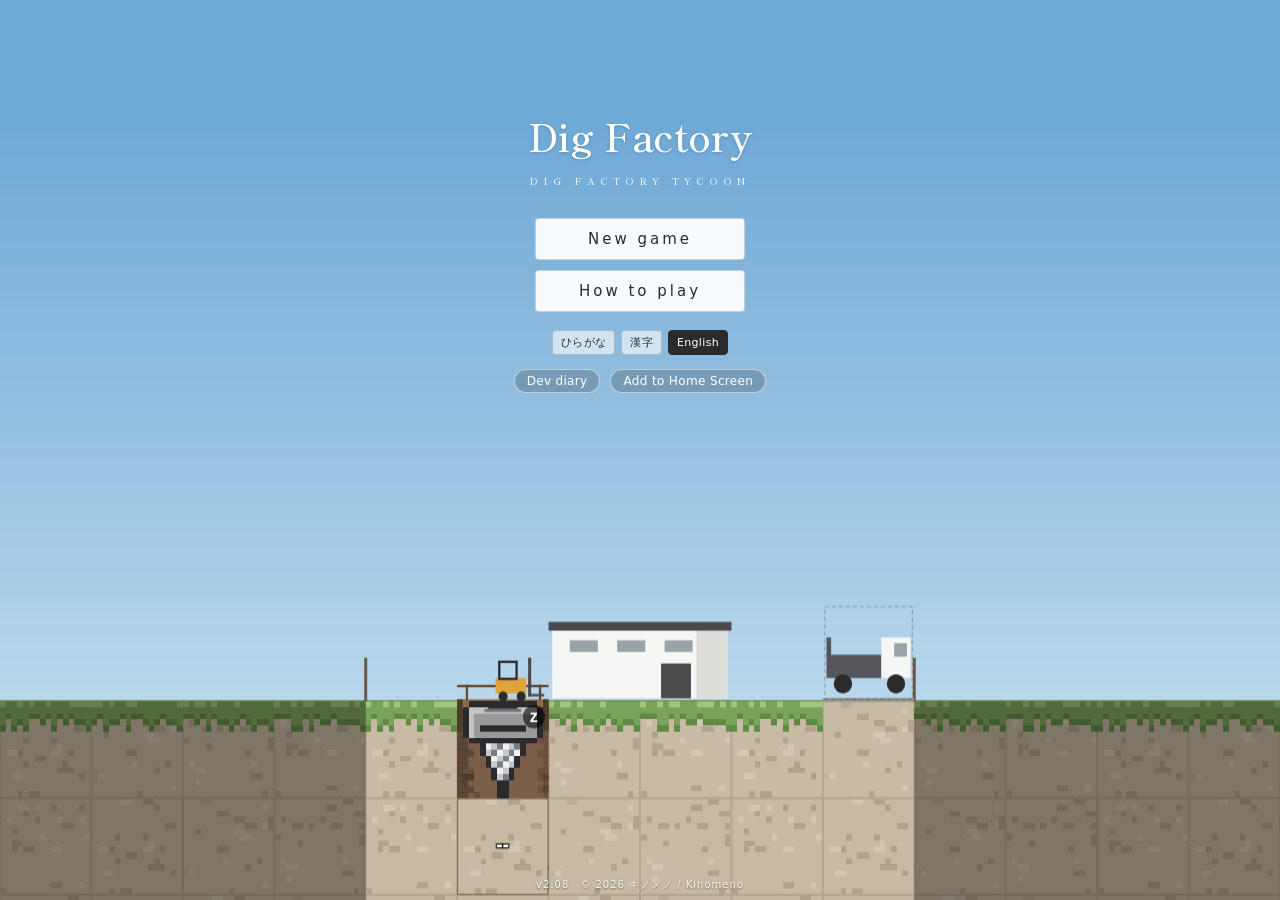
==== commit 7b794ff7: "v2.08 設定の歯車をSVGに・全画面ボタンを一番右へ Co-Authored-By: Claude Opus 5.5 <noreply@anthropic.com>" ====
--- a/index.html
+++ b/index.html
@@ -50,8 +50,8 @@
     <button id="colBtn" class="icon" aria-label="collection"><svg viewBox="0 0 16 16" width="15" height="15" fill="currentColor" aria-hidden="true"><rect x="1" y="1" width="6" height="6" rx="1"/><rect x="9" y="1" width="6" height="6" rx="1"/><rect x="1" y="9" width="6" height="6" rx="1"/><rect x="9" y="9" width="6" height="6" rx="1" opacity=".35"/></svg></button>
     <button id="helpBtn"><span class="lg" data-t="help">遊び方</span><span class="sm">?</span></button>
     <button id="adminBtn" class="test"><span class="lg" data-t="admin">管理</span><span class="sm">管</span></button>
+    <button id="setBtn" class="icon" aria-label="settings"><svg viewBox="0 0 16 16" width="15" height="15" fill="currentColor" fill-rule="evenodd" aria-hidden="true"><path d="M13.05 6.76 L14.90 6.82 L14.90 9.18 L13.05 9.24 L12.45 10.70 L13.72 12.04 L12.04 13.72 L10.70 12.45 L9.24 13.05 L9.18 14.90 L6.82 14.90 L6.76 13.05 L5.30 12.45 L3.96 13.72 L2.28 12.04 L3.55 10.70 L2.95 9.24 L1.10 9.18 L1.10 6.82 L2.95 6.76 L3.55 5.30 L2.28 3.96 L3.96 2.28 L5.30 3.55 L6.76 2.95 L6.82 1.10 L9.18 1.10 L9.24 2.95 L10.70 3.55 L12.04 2.28 L13.72 3.96 L12.45 5.30 Z M10.3 8 A2.3 2.3 0 1 0 5.7 8 A2.3 2.3 0 1 0 10.3 8 Z"/></svg></button>
     <button id="hideBtn" class="icon" aria-label="hide"><svg viewBox="0 0 16 16" width="14" height="14" fill="none" stroke="currentColor" stroke-width="1.8" stroke-linecap="round" stroke-linejoin="round" aria-hidden="true"><path d="M9.5 2H14v4.5M14 2L9 7M6.5 14H2V9.5M2 14l5-5"/></svg></button>
-    <button id="setBtn" class="icon" aria-label="settings">⚙&#xFE0E;</button>
   </div>
   <!-- 2段目：時間・空間の操作（手のひら・停止・速さ・拡大縮小・地上・地図） -->
   <div class="hrow" id="timeGroup">
@@ -310,6 +310,6 @@
 <script>/* 共通のアクセス計測（開いた数・どこから来たか・案内を終えた数）。本番のアドレスで、管理モードでない時だけ */
 (function () { try { if (location.hostname !== 'horihori.kinomeno.com' || localStorage.getItem('dfAdminMode') === '1' || /[?&]dev/.test(location.search)) return; var e = document.createElement('script'); e.src = 'js/kn-track.js?v=1'; e.setAttribute('data-kn-app', 'horihori'); document.head.appendChild(e); } catch (e) { } })();</script>
 <script src="sprites.js?v=1.91"></script>
-<script src="main.js?v=2.07"></script>
+<script src="main.js?v=2.08"></script>
 </body>
 </html>
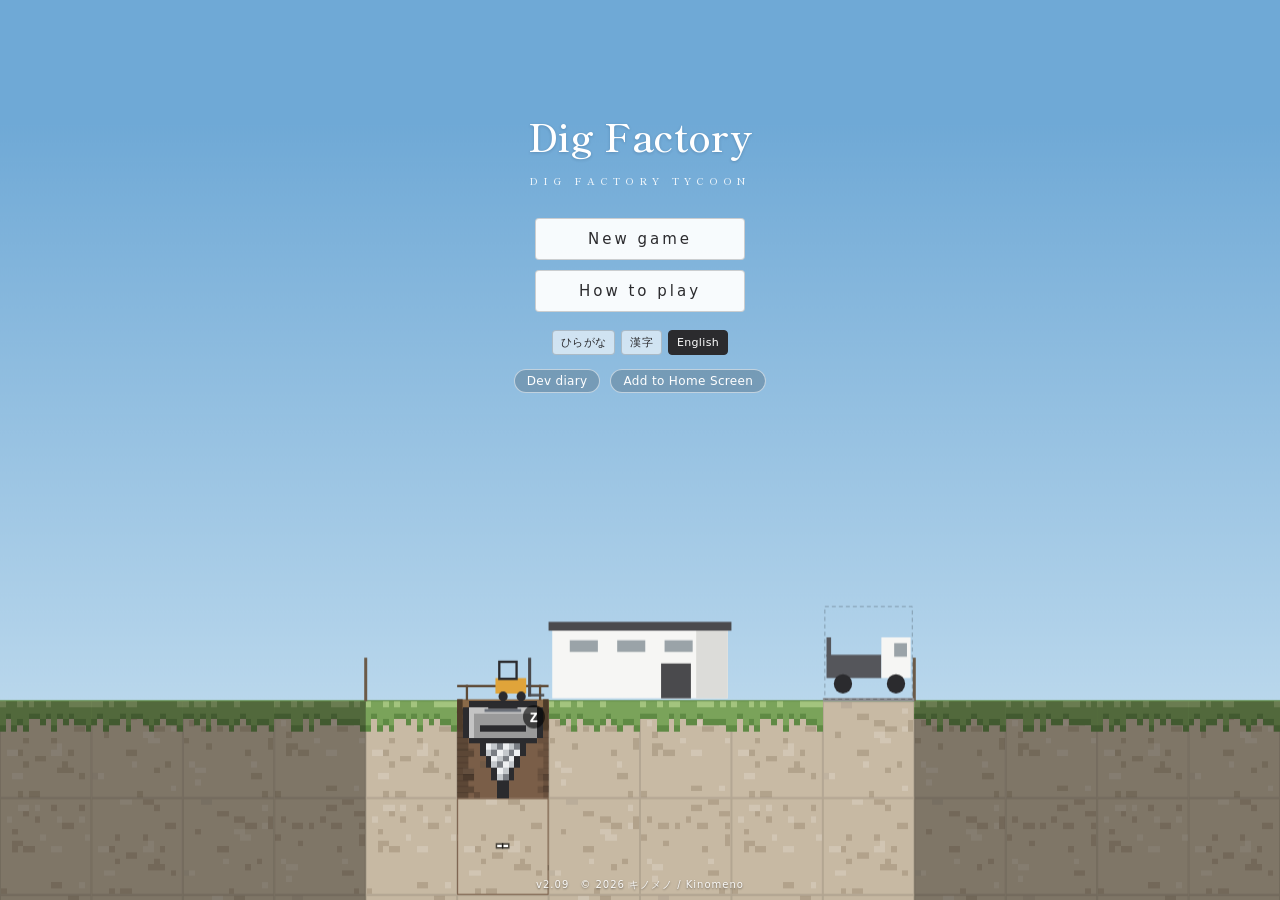
==== commit 3ae9355e: "v2.09 自販機コーナーの断面図（自販機が並び、3人まで飲む）・吹き出し10種・寄れるのは3人まで Co-Authored-By: Claude Opus 5.5 <noreply@anthropi" ====
--- a/index.html
+++ b/index.html
@@ -310,6 +310,6 @@
 <script>/* 共通のアクセス計測（開いた数・どこから来たか・案内を終えた数）。本番のアドレスで、管理モードでない時だけ */
 (function () { try { if (location.hostname !== 'horihori.kinomeno.com' || localStorage.getItem('dfAdminMode') === '1' || /[?&]dev/.test(location.search)) return; var e = document.createElement('script'); e.src = 'js/kn-track.js?v=1'; e.setAttribute('data-kn-app', 'horihori'); document.head.appendChild(e); } catch (e) { } })();</script>
 <script src="sprites.js?v=1.91"></script>
-<script src="main.js?v=2.08"></script>
+<script src="main.js?v=2.09"></script>
 </body>
 </html>
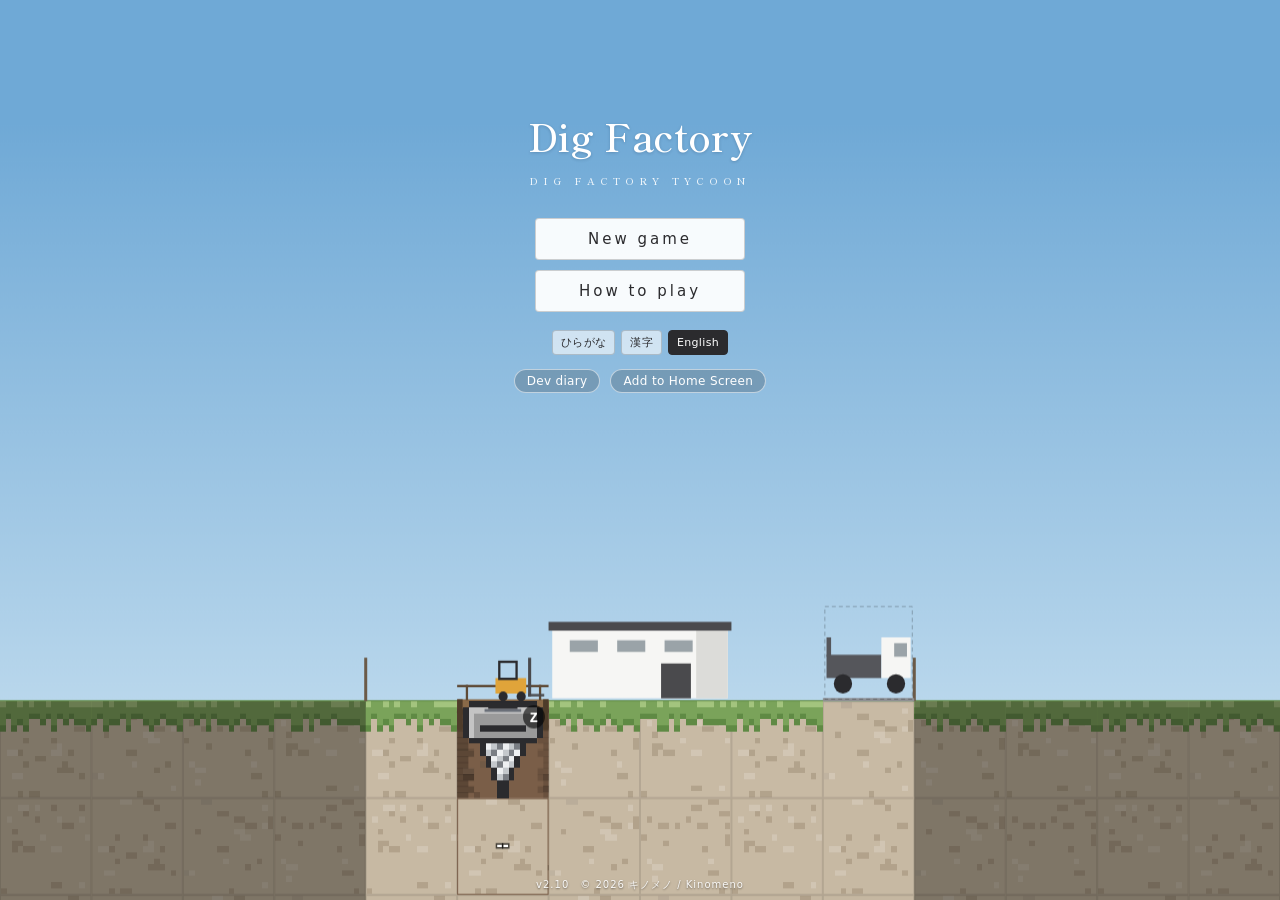
==== commit c449095c: "v2.10 ヘッダーのアイコンボタンを30×30にそろえ、中をまん中に Co-Authored-By: Claude Opus 5.5 <noreply@anthropic.com>" ====
--- a/index.html
+++ b/index.html
@@ -31,7 +31,7 @@
 <link rel="preconnect" href="https://fonts.googleapis.com">
 <link rel="preconnect" href="https://fonts.gstatic.com" crossorigin>
 <link rel="stylesheet" href="https://fonts.googleapis.com/css2?family=Shippori+Mincho+B1:wght@500;600&display=swap">
-<link rel="stylesheet" href="style.css?v=2.06">
+<link rel="stylesheet" href="style.css?v=2.10">
 <!-- 広告（準備だけ。まだ動かしていない）：Google の H5 ゲーム広告を使う時に、下のコメントを外し、ca-pub-XXXX を自分の番号にする。main.js の AD_ON も true に
 <script async data-ad-client="ca-pub-8328461906614341" data-adbreak-test="on" src="https://pagead2.googlesyndication.com/pagead/js/adsbygoogle.js" crossorigin="anonymous"></script>
 <script>window.adsbygoogle = window.adsbygoogle || []; var adBreak = adConfig = function (o) { adsbygoogle.push(o); }; adConfig({ preloadAdBreaks: 'on', sound: 'on' });</script>
@@ -310,6 +310,6 @@
 <script>/* 共通のアクセス計測（開いた数・どこから来たか・案内を終えた数）。本番のアドレスで、管理モードでない時だけ */
 (function () { try { if (location.hostname !== 'horihori.kinomeno.com' || localStorage.getItem('dfAdminMode') === '1' || /[?&]dev/.test(location.search)) return; var e = document.createElement('script'); e.src = 'js/kn-track.js?v=1'; e.setAttribute('data-kn-app', 'horihori'); document.head.appendChild(e); } catch (e) { } })();</script>
 <script src="sprites.js?v=1.91"></script>
-<script src="main.js?v=2.09"></script>
+<script src="main.js?v=2.10"></script>
 </body>
 </html>
--- a/style.css
+++ b/style.css
@@ -737,3 +737,8 @@
 #hdr .hrow:first-child { align-items: baseline; }
 #hdr .hrow:first-child > button, #hdr .hrow:first-child > .grow { align-self: center; }
 #hdr .brand, #hdr #date { line-height: 1; padding-top: 8px; }   /* 線をそろえたまま、ボタンの高さの真ん中あたりへ下げる */
+/* v2.10：ヘッダーのアイコンボタンは同じ大きさ（30×30）。中の絵・字はまん中 */
+#hdr .icon, #hdr.c2 #infoBtn, #hdr.c2 #helpBtn, #hdr.c2 #adminBtn { width: 30px; height: 30px; padding: 0 !important; display: inline-flex; align-items: center; justify-content: center; flex: none; line-height: 1; }
+#hdr.c2 #infoBtn .sm, #hdr.c2 #helpBtn .sm, #hdr.c2 #adminBtn .sm { font-size: 14px; line-height: 1; display: block; }
+#hdr .icon svg { display: block; }
+#hdr .hrow:first-child > button { height: 30px; }   /* 字のボタン（広い画面の「遊び方」など）も同じ高さ */
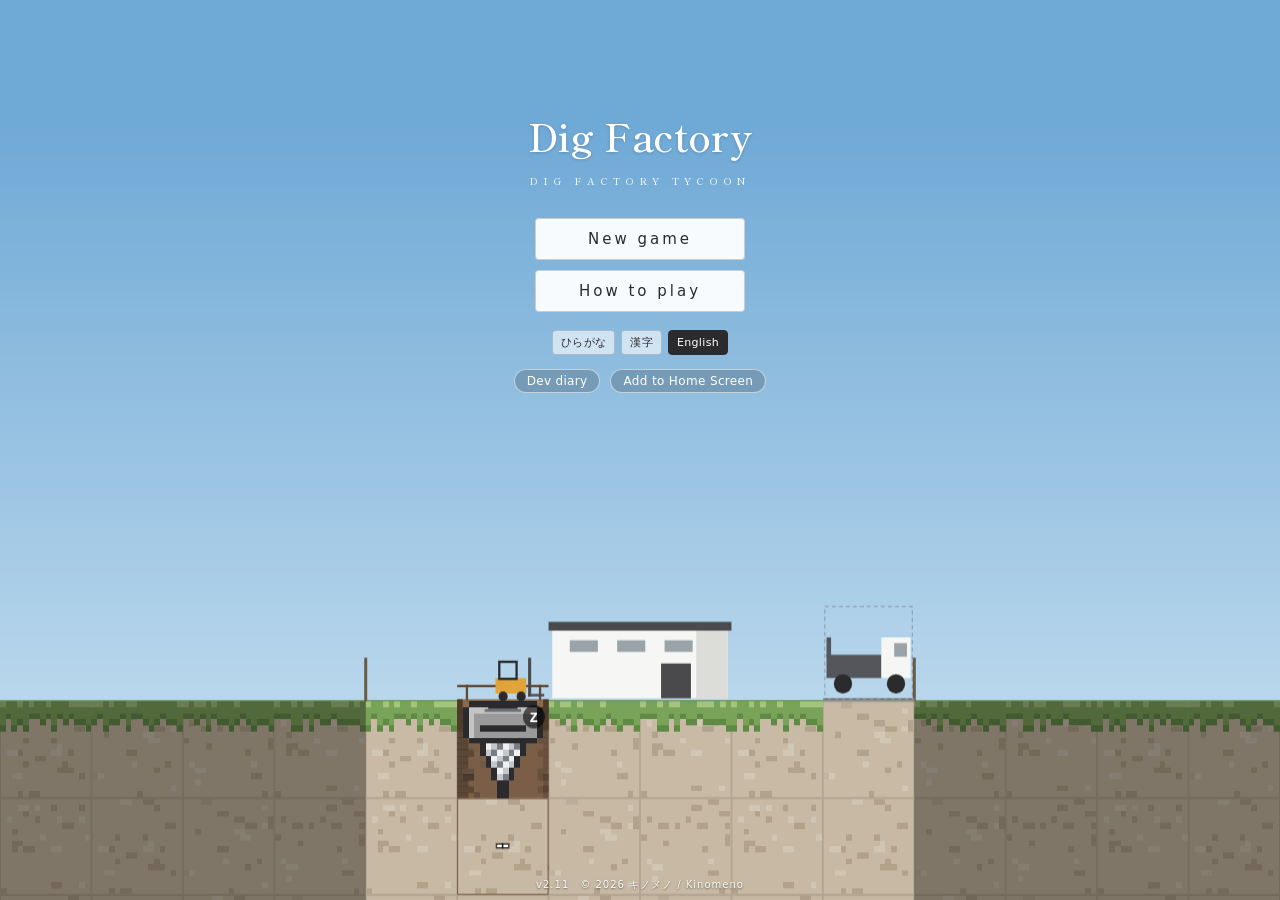
==== commit da0927a2: "v2.11 ヘッダーの i・手のひら・地上を外し、ズームと地図を絵に Co-Authored-By: Claude Opus 5.5 <noreply@anthropic.com>" ====
--- a/index.html
+++ b/index.html
@@ -31,7 +31,7 @@
 <link rel="preconnect" href="https://fonts.googleapis.com">
 <link rel="preconnect" href="https://fonts.gstatic.com" crossorigin>
 <link rel="stylesheet" href="https://fonts.googleapis.com/css2?family=Shippori+Mincho+B1:wght@500;600&display=swap">
-<link rel="stylesheet" href="style.css?v=2.10">
+<link rel="stylesheet" href="style.css?v=2.11">
 <!-- 広告（準備だけ。まだ動かしていない）：Google の H5 ゲーム広告を使う時に、下のコメントを外し、ca-pub-XXXX を自分の番号にする。main.js の AD_ON も true に
 <script async data-ad-client="ca-pub-8328461906614341" data-adbreak-test="on" src="https://pagead2.googlesyndication.com/pagead/js/adsbygoogle.js" crossorigin="anonymous"></script>
 <script>window.adsbygoogle = window.adsbygoogle || []; var adBreak = adConfig = function (o) { adsbygoogle.push(o); }; adConfig({ preloadAdBreaks: 'on', sound: 'on' });</script>
@@ -53,7 +53,7 @@
     <button id="setBtn" class="icon" aria-label="settings"><svg viewBox="0 0 16 16" width="15" height="15" fill="currentColor" fill-rule="evenodd" aria-hidden="true"><path d="M13.05 6.76 L14.90 6.82 L14.90 9.18 L13.05 9.24 L12.45 10.70 L13.72 12.04 L12.04 13.72 L10.70 12.45 L9.24 13.05 L9.18 14.90 L6.82 14.90 L6.76 13.05 L5.30 12.45 L3.96 13.72 L2.28 12.04 L3.55 10.70 L2.95 9.24 L1.10 9.18 L1.10 6.82 L2.95 6.76 L3.55 5.30 L2.28 3.96 L3.96 2.28 L5.30 3.55 L6.76 2.95 L6.82 1.10 L9.18 1.10 L9.24 2.95 L10.70 3.55 L12.04 2.28 L13.72 3.96 L12.45 5.30 Z M10.3 8 A2.3 2.3 0 1 0 5.7 8 A2.3 2.3 0 1 0 10.3 8 Z"/></svg></button>
     <button id="hideBtn" class="icon" aria-label="hide"><svg viewBox="0 0 16 16" width="14" height="14" fill="none" stroke="currentColor" stroke-width="1.8" stroke-linecap="round" stroke-linejoin="round" aria-hidden="true"><path d="M9.5 2H14v4.5M14 2L9 7M6.5 14H2V9.5M2 14l5-5"/></svg></button>
   </div>
-  <!-- 2段目：時間・空間の操作（手のひら・停止・速さ・拡大縮小・地上・地図） -->
+  <!-- 2段目：時間・空間の操作（停止・速さ・拡大縮小・地図）。v2.11：手のひら・地上・ズームの字は出さない。ズームと地図は絵 -->
   <div class="hrow" id="timeGroup">
   <button class="tool hand" data-tool="pan" id="panBtn" aria-label="move"><svg viewBox="0 0 24 24" width="18" height="18" fill="none" stroke="currentColor" stroke-width="1.8" stroke-linecap="round" stroke-linejoin="round"><path d="M8 13V5.5a1.5 1.5 0 0 1 3 0V12"/><path d="M11 11.5V4a1.5 1.5 0 0 1 3 0v7.5"/><path d="M14 11.5V5.5a1.5 1.5 0 0 1 3 0V13"/><path d="M17 9.5a1.5 1.5 0 0 1 3 0V15a7 7 0 0 1-7 7h-1.5a6 6 0 0 1-4.6-2.2L3.6 15.6a1.6 1.6 0 0 1 2.4-2.1L8 15.5"/></svg></button>
   <span class="sep"></span>
@@ -62,10 +62,10 @@
   <span id="liveBar" hidden><button id="live10" data-t="live10">+10分</button><button id="live60" data-t="live60">+60分</button></span>
   <span class="sep"></span>
   <span class="lab zl" data-t="zoom">ズーム</span>
-  <button id="zoomOut" class="sq">－</button>
-  <button id="zoomIn" class="sq">＋</button>
+  <button id="zoomOut" class="sq icon" aria-label="zoom out"><svg viewBox="0 0 16 16" width="16" height="16" fill="none" stroke="currentColor" stroke-width="1.8" stroke-linecap="round" stroke-linejoin="round" aria-hidden="true"><circle cx="6.5" cy="6.5" r="4.5"/><path d="M10 10l4.5 4.5M4.4 6.5h4.2"/></svg></button>
+  <button id="zoomIn" class="sq icon" aria-label="zoom in"><svg viewBox="0 0 16 16" width="16" height="16" fill="none" stroke="currentColor" stroke-width="1.8" stroke-linecap="round" stroke-linejoin="round" aria-hidden="true"><circle cx="6.5" cy="6.5" r="4.5"/><path d="M10 10l4.5 4.5M4.4 6.5h4.2M6.5 4.4v4.2"/></svg></button>
   <button id="topBtn" data-t="top">地上</button>
-  <button id="mapBtn" data-t="map">地図</button>
+  <button id="mapBtn" class="icon" aria-label="map"><svg viewBox="0 0 16 16" width="16" height="16" fill="none" stroke="currentColor" stroke-width="1.8" stroke-linecap="round" stroke-linejoin="round" aria-hidden="true"><path d="M1.5 3.8l4-1.6 5 1.6 4-1.6v10l-4 1.6-5-1.6-4 1.6z"/><path d="M5.5 2.2v10M10.5 3.8v10"/></svg></button>
   <span class="grow"></span>
   <button id="foldBtn" class="fold" aria-label="fold">▴&#xFE0E;</button>
   </div>
@@ -310,6 +310,6 @@
 <script>/* 共通のアクセス計測（開いた数・どこから来たか・案内を終えた数）。本番のアドレスで、管理モードでない時だけ */
 (function () { try { if (location.hostname !== 'horihori.kinomeno.com' || localStorage.getItem('dfAdminMode') === '1' || /[?&]dev/.test(location.search)) return; var e = document.createElement('script'); e.src = 'js/kn-track.js?v=1'; e.setAttribute('data-kn-app', 'horihori'); document.head.appendChild(e); } catch (e) { } })();</script>
 <script src="sprites.js?v=1.91"></script>
-<script src="main.js?v=2.10"></script>
+<script src="main.js?v=2.11"></script>
 </body>
 </html>
--- a/style.css
+++ b/style.css
@@ -742,3 +742,7 @@
 #hdr.c2 #infoBtn .sm, #hdr.c2 #helpBtn .sm, #hdr.c2 #adminBtn .sm { font-size: 14px; line-height: 1; display: block; }
 #hdr .icon svg { display: block; }
 #hdr .hrow:first-child > button { height: 30px; }   /* 字のボタン（広い画面の「遊び方」など）も同じ高さ */
+/* v2.11：ヘッダーの i（情報）・手のひら・地上・「ズーム」の字は出さない（情報は下のタブ、移動は指・マウスでそのまま） */
+#hdr #infoBtn, #hdr #panBtn, #hdr #topBtn, #timeGroup .zl, #panBtn + .sep { display: none !important; }
+#timeGroup .icon { width: 30px; height: 30px; padding: 0 !important; display: inline-flex; align-items: center; justify-content: center; flex: none; }
+#timeGroup .icon svg { display: block; }
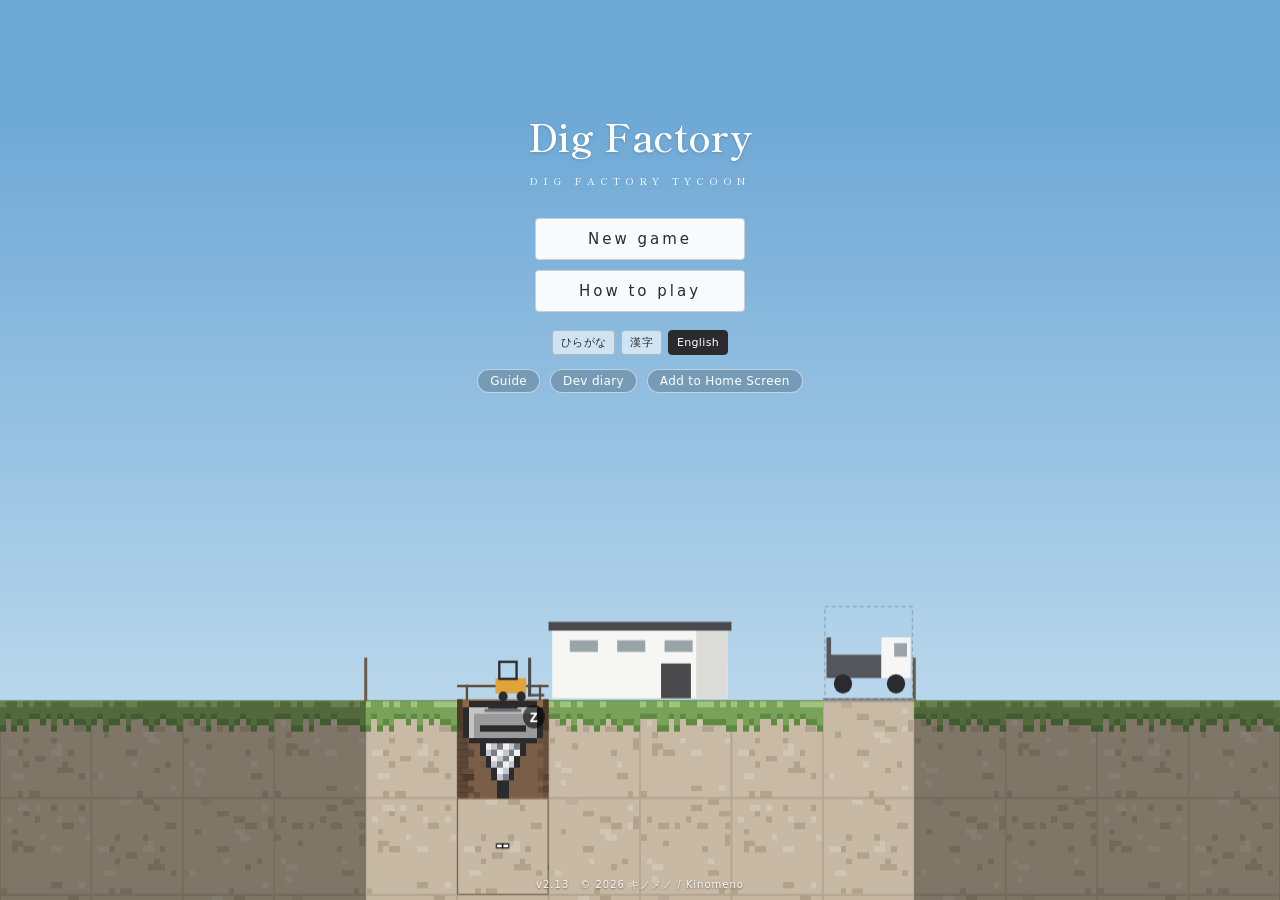
==== commit ecafb812: "v2.12-2.13 検索・AI検索の準備（説明ページ8枚・sitemap・robots・llms.txt・構造化データ・タイトルにガイド）・おねがいにkinomeno.com Co-Authored" ====
--- a/index.html
+++ b/index.html
@@ -18,6 +18,8 @@
 <!-- OGP -->
 <meta property="og:url" content="https://horihori.kinomeno.com/">
 <link rel="canonical" href="https://horihori.kinomeno.com/">
+<link rel="alternate" type="text/plain" href="https://horihori.kinomeno.com/llms.txt" title="llms.txt">
+<script type="application/ld+json">{"@context": "https://schema.org", "@type": "VideoGame", "name": "ほりほり工場", "alternateName": "Dig Factory Tycoon", "url": "https://horihori.kinomeno.com/", "image": "https://horihori.kinomeno.com/icons/og.png", "description": "ドリルで地面を掘り、コンベアと機械で資源を運んで加工し、トラックで売る。縦に掘り進む採掘経営ゲーム。無料・ブラウザで遊べます（スマホ・PC）。/ A free browser mining & factory management game.", "inLanguage": ["ja", "en"], "genre": ["経営シミュレーション", "採掘ゲーム", "放置ゲーム", "Management simulation", "Idle game"], "gamePlatform": ["Web browser", "iOS (Safari)", "Android (Chrome)", "PC"], "applicationCategory": "Game", "operatingSystem": "Any (web browser)", "offers": {"@type": "Offer", "price": "0", "priceCurrency": "JPY"}, "author": {"@type": "Person", "name": "キノメノ / Kinomeno", "url": "https://www.kinomeno.com/"}, "sameAs": ["https://horihori.kinomeno.com/guide/", "https://horihori.kinomeno.com/en/guide/"]}</script>
 <meta property="og:image" content="https://horihori.kinomeno.com/icons/og.png">
 <meta property="og:image:width" content="1200">
 <meta property="og:image:height" content="630">
@@ -257,7 +259,7 @@
       <button id="tHelp" data-t="help">遊び方</button>
     </div>
     <div class="tlang"><button data-lang="hira">ひらがな</button><button data-lang="kanji">漢字</button><button data-lang="en">English</button></div>
-    <div class="tlinks"><a href="diary/" target="_blank" rel="noopener" data-t="diaryLink">制作日誌</a><button id="tHome" data-t="homeAdd">ホーム画面に追加</button></div>
+    <div class="tlinks"><a href="guide/" id="tGuide" target="_blank" rel="noopener" data-t="guideLink">ガイド</a><a href="diary/" target="_blank" rel="noopener" data-t="diaryLink">制作日誌</a><button id="tHome" data-t="homeAdd">ホーム画面に追加</button></div>
     <div class="tfoot"><span id="tVer"></span>　© 2026 キノメノ / Kinomeno</div>
   </div>
 </div>
@@ -310,6 +312,7 @@
 <script>/* 共通のアクセス計測（開いた数・どこから来たか・案内を終えた数）。本番のアドレスで、管理モードでない時だけ */
 (function () { try { if (location.hostname !== 'horihori.kinomeno.com' || localStorage.getItem('dfAdminMode') === '1' || /[?&]dev/.test(location.search)) return; var e = document.createElement('script'); e.src = 'js/kn-track.js?v=1'; e.setAttribute('data-kn-app', 'horihori'); document.head.appendChild(e); } catch (e) { } })();</script>
 <script src="sprites.js?v=1.91"></script>
-<script src="main.js?v=2.11"></script>
+<script src="main.js?v=2.13"></script>
+<noscript><p>ほりほり工場（Dig Factory Tycoon）は、ドリルで掘って、コンベアで運び、機械で加工して売る、無料のブラウザ採掘・工場経営ゲームです。遊ぶには JavaScript を有効にしてください。<a href="guide/">遊び方ガイド</a> / <a href="en/guide/">English guide</a></p></noscript>
 </body>
 </html>
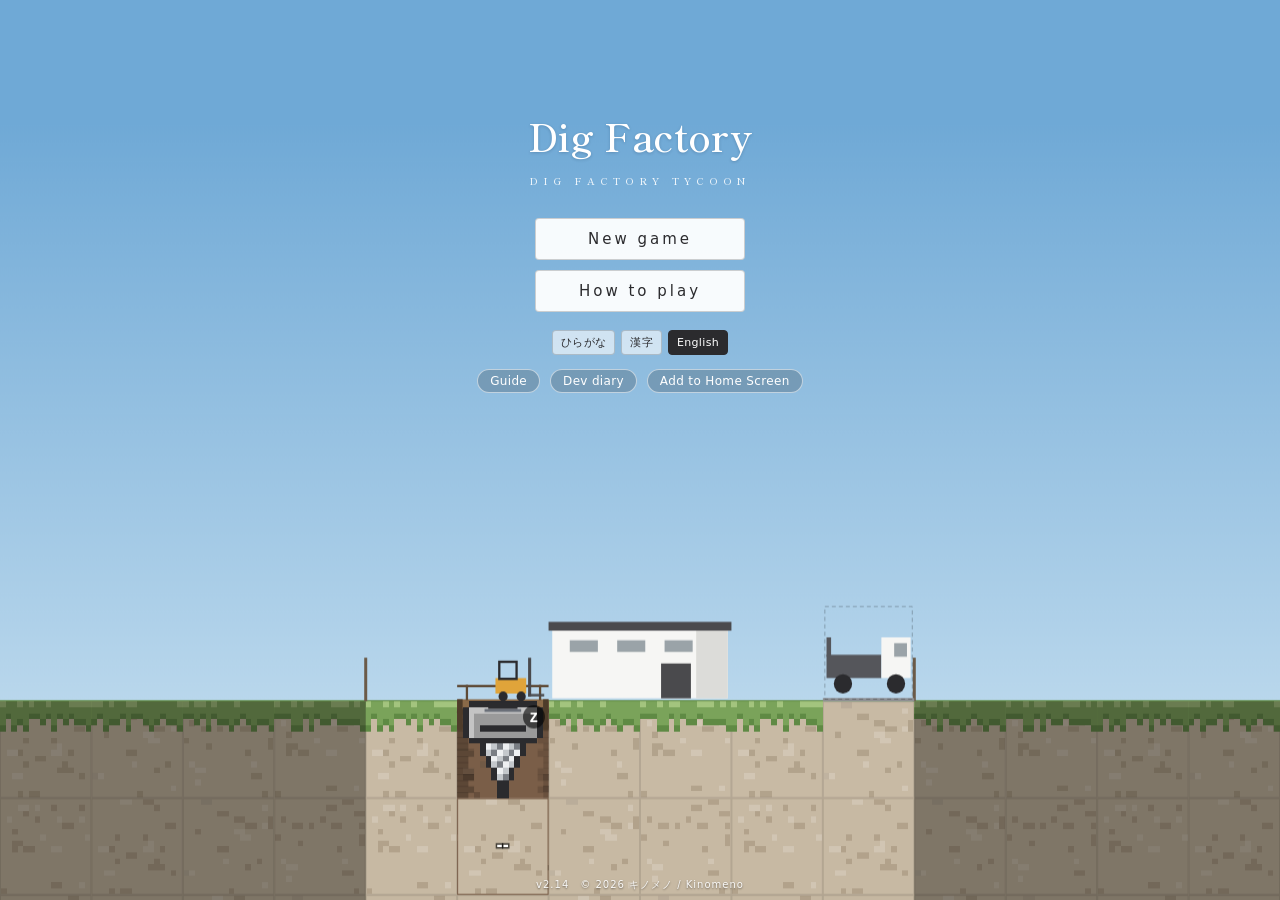
==== commit 36683bca: "v2.14 ページの見られた数と来た所をうらがわへ（pv.js・説明ページ・日誌・プライバシー・ゲーム） Co-Authored-By: Claude Opus 5.5 <noreply@anthro" ====
--- a/index.html
+++ b/index.html
@@ -312,7 +312,8 @@
 <script>/* 共通のアクセス計測（開いた数・どこから来たか・案内を終えた数）。本番のアドレスで、管理モードでない時だけ */
 (function () { try { if (location.hostname !== 'horihori.kinomeno.com' || localStorage.getItem('dfAdminMode') === '1' || /[?&]dev/.test(location.search)) return; var e = document.createElement('script'); e.src = 'js/kn-track.js?v=1'; e.setAttribute('data-kn-app', 'horihori'); document.head.appendChild(e); } catch (e) { } })();</script>
 <script src="sprites.js?v=1.91"></script>
-<script src="main.js?v=2.13"></script>
+<script src="main.js?v=2.14"></script>
 <noscript><p>ほりほり工場（Dig Factory Tycoon）は、ドリルで掘って、コンベアで運び、機械で加工して売る、無料のブラウザ採掘・工場経営ゲームです。遊ぶには JavaScript を有効にしてください。<a href="guide/">遊び方ガイド</a> / <a href="en/guide/">English guide</a></p></noscript>
+<script src="js/pv.js?v=1" defer></script>
 </body>
 </html>
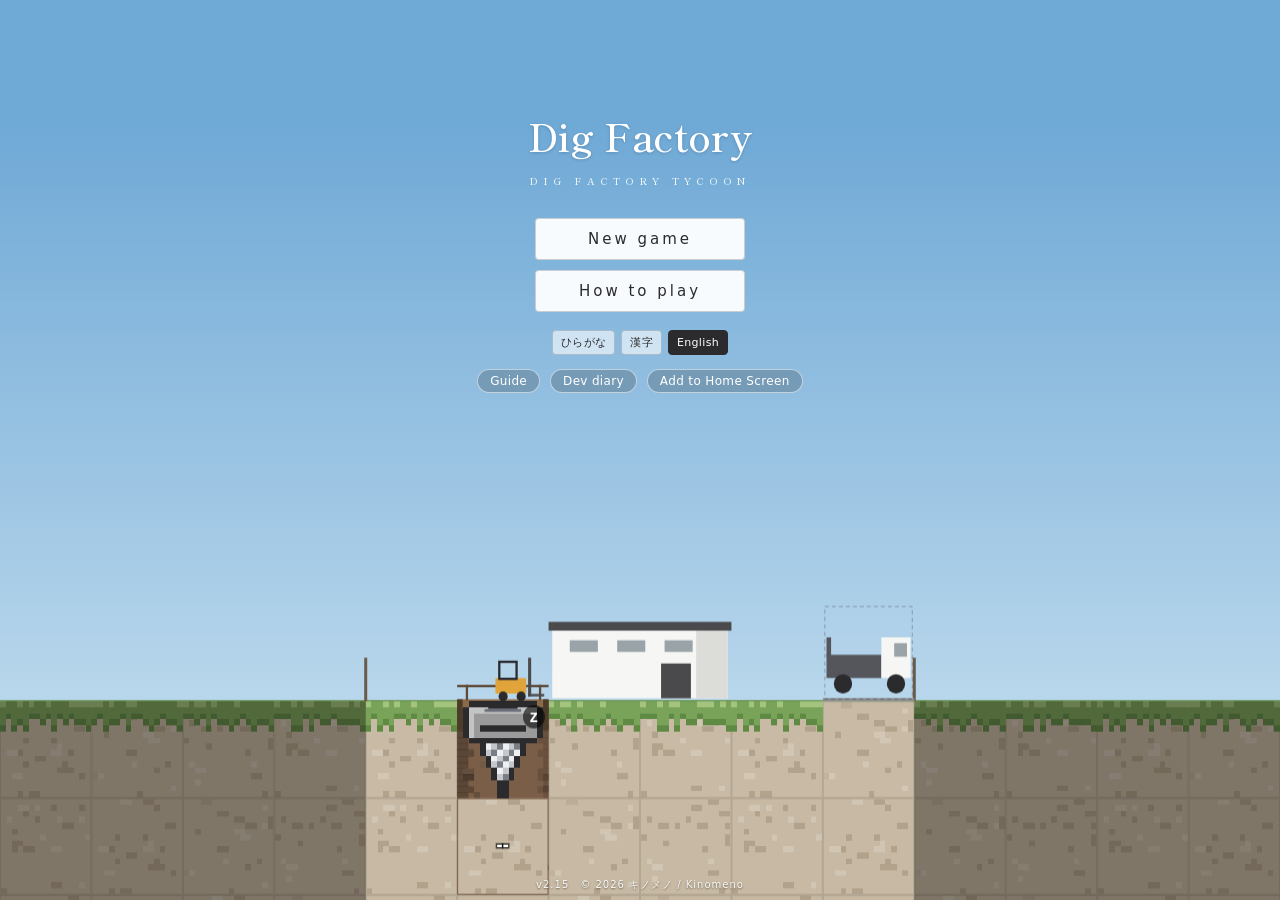
==== commit 00ec48c3: "v2.15 取引メニューは管理モードの時だけ Co-Authored-By: Claude Opus 5.5 <noreply@anthropic.com>" ====
--- a/index.html
+++ b/index.html
@@ -33,7 +33,7 @@
 <link rel="preconnect" href="https://fonts.googleapis.com">
 <link rel="preconnect" href="https://fonts.gstatic.com" crossorigin>
 <link rel="stylesheet" href="https://fonts.googleapis.com/css2?family=Shippori+Mincho+B1:wght@500;600&display=swap">
-<link rel="stylesheet" href="style.css?v=2.11">
+<link rel="stylesheet" href="style.css?v=2.15">
 <!-- 広告（準備だけ。まだ動かしていない）：Google の H5 ゲーム広告を使う時に、下のコメントを外し、ca-pub-XXXX を自分の番号にする。main.js の AD_ON も true に
 <script async data-ad-client="ca-pub-8328461906614341" data-adbreak-test="on" src="https://pagead2.googlesyndication.com/pagead/js/adsbygoogle.js" crossorigin="anonymous"></script>
 <script>window.adsbygoogle = window.adsbygoogle || []; var adBreak = adConfig = function (o) { adsbygoogle.push(o); }; adConfig({ preloadAdBreaks: 'on', sound: 'on' });</script>
@@ -312,7 +312,7 @@
 <script>/* 共通のアクセス計測（開いた数・どこから来たか・案内を終えた数）。本番のアドレスで、管理モードでない時だけ */
 (function () { try { if (location.hostname !== 'horihori.kinomeno.com' || localStorage.getItem('dfAdminMode') === '1' || /[?&]dev/.test(location.search)) return; var e = document.createElement('script'); e.src = 'js/kn-track.js?v=1'; e.setAttribute('data-kn-app', 'horihori'); document.head.appendChild(e); } catch (e) { } })();</script>
 <script src="sprites.js?v=1.91"></script>
-<script src="main.js?v=2.14"></script>
+<script src="main.js?v=2.15"></script>
 <noscript><p>ほりほり工場（Dig Factory Tycoon）は、ドリルで掘って、コンベアで運び、機械で加工して売る、無料のブラウザ採掘・工場経営ゲームです。遊ぶには JavaScript を有効にしてください。<a href="guide/">遊び方ガイド</a> / <a href="en/guide/">English guide</a></p></noscript>
 <script src="js/pv.js?v=1" defer></script>
 </body>
--- a/style.css
+++ b/style.css
@@ -746,3 +746,5 @@
 #hdr #infoBtn, #hdr #panBtn, #hdr #topBtn, #timeGroup .zl, #panBtn + .sep { display: none !important; }
 #timeGroup .icon { width: 30px; height: 30px; padding: 0 !important; display: inline-flex; align-items: center; justify-content: center; flex: none; }
 #timeGroup .icon svg { display: block; }
+/* v2.15：取引メニューは管理モードの時だけ */
+body.noTrade [data-open="tradePanel"], body.noTrade #tradeBtn, body.noTrade #tradePanel { display: none !important; }
